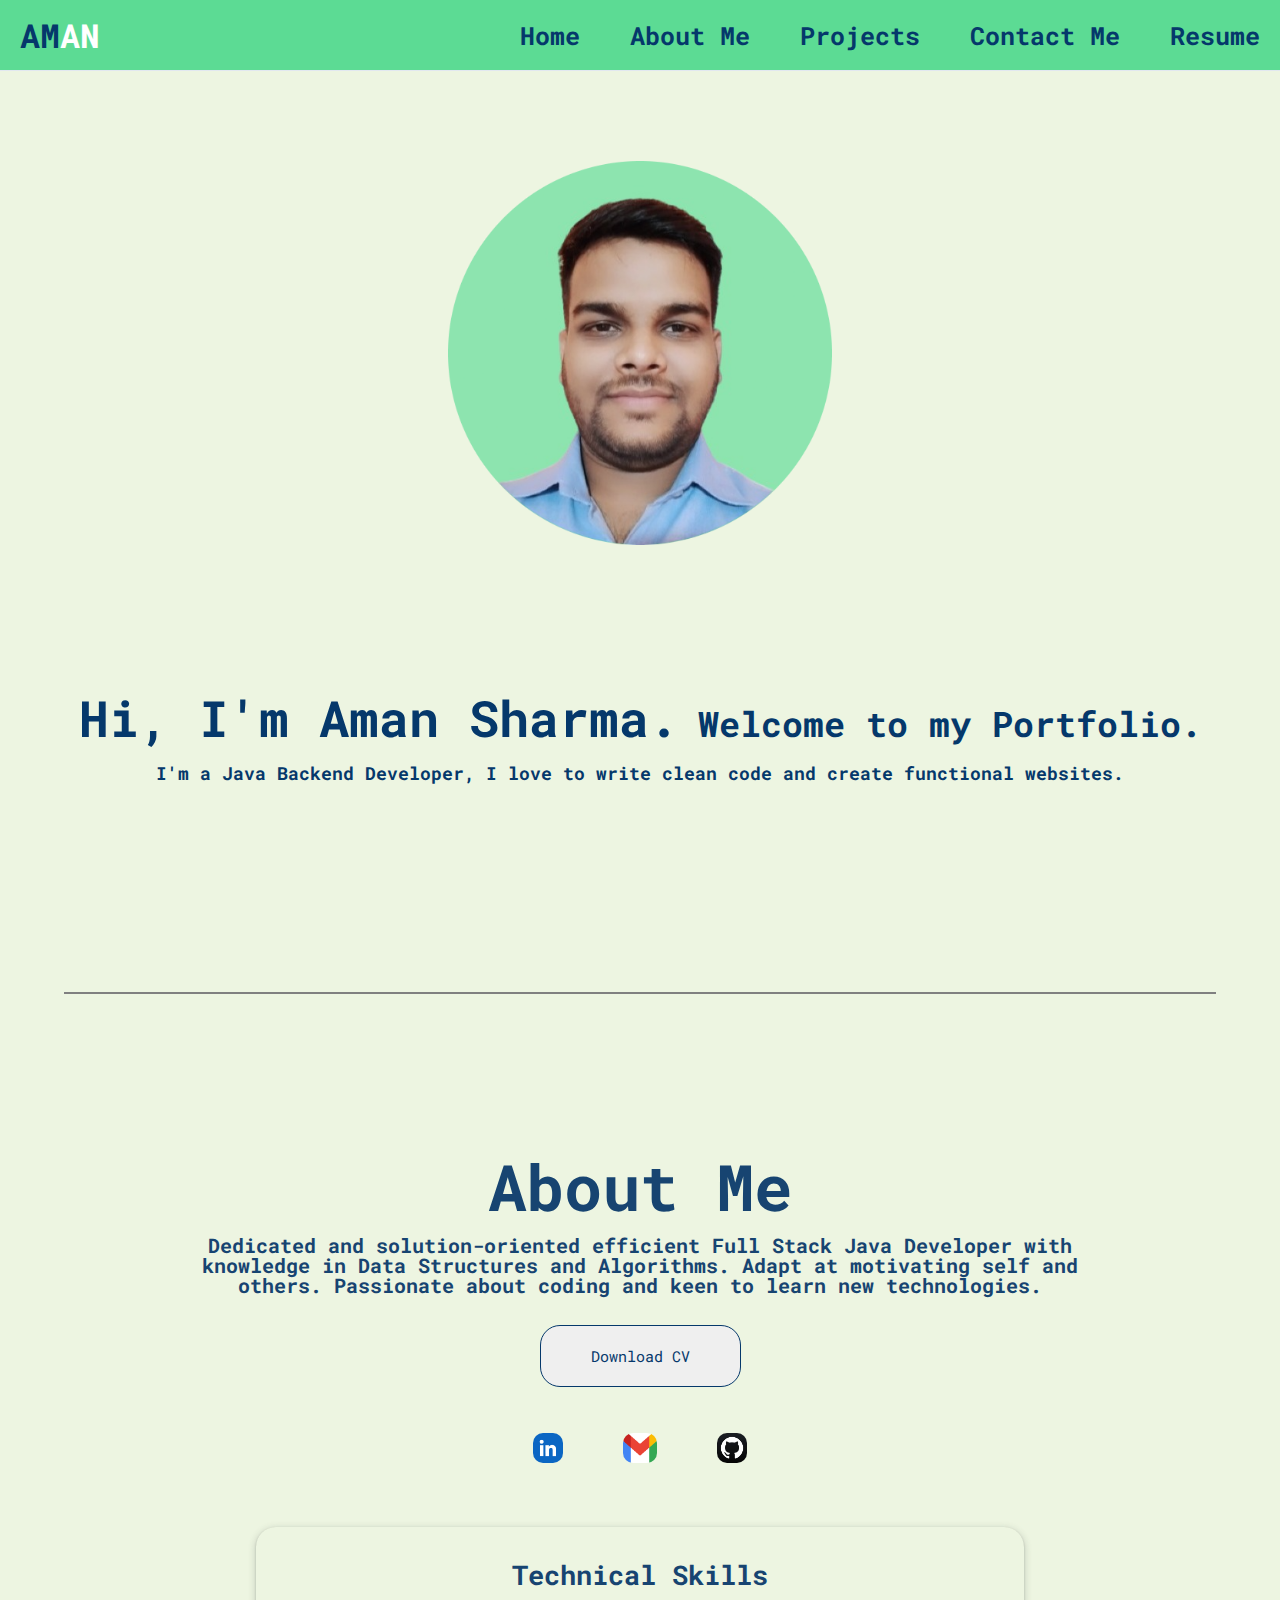
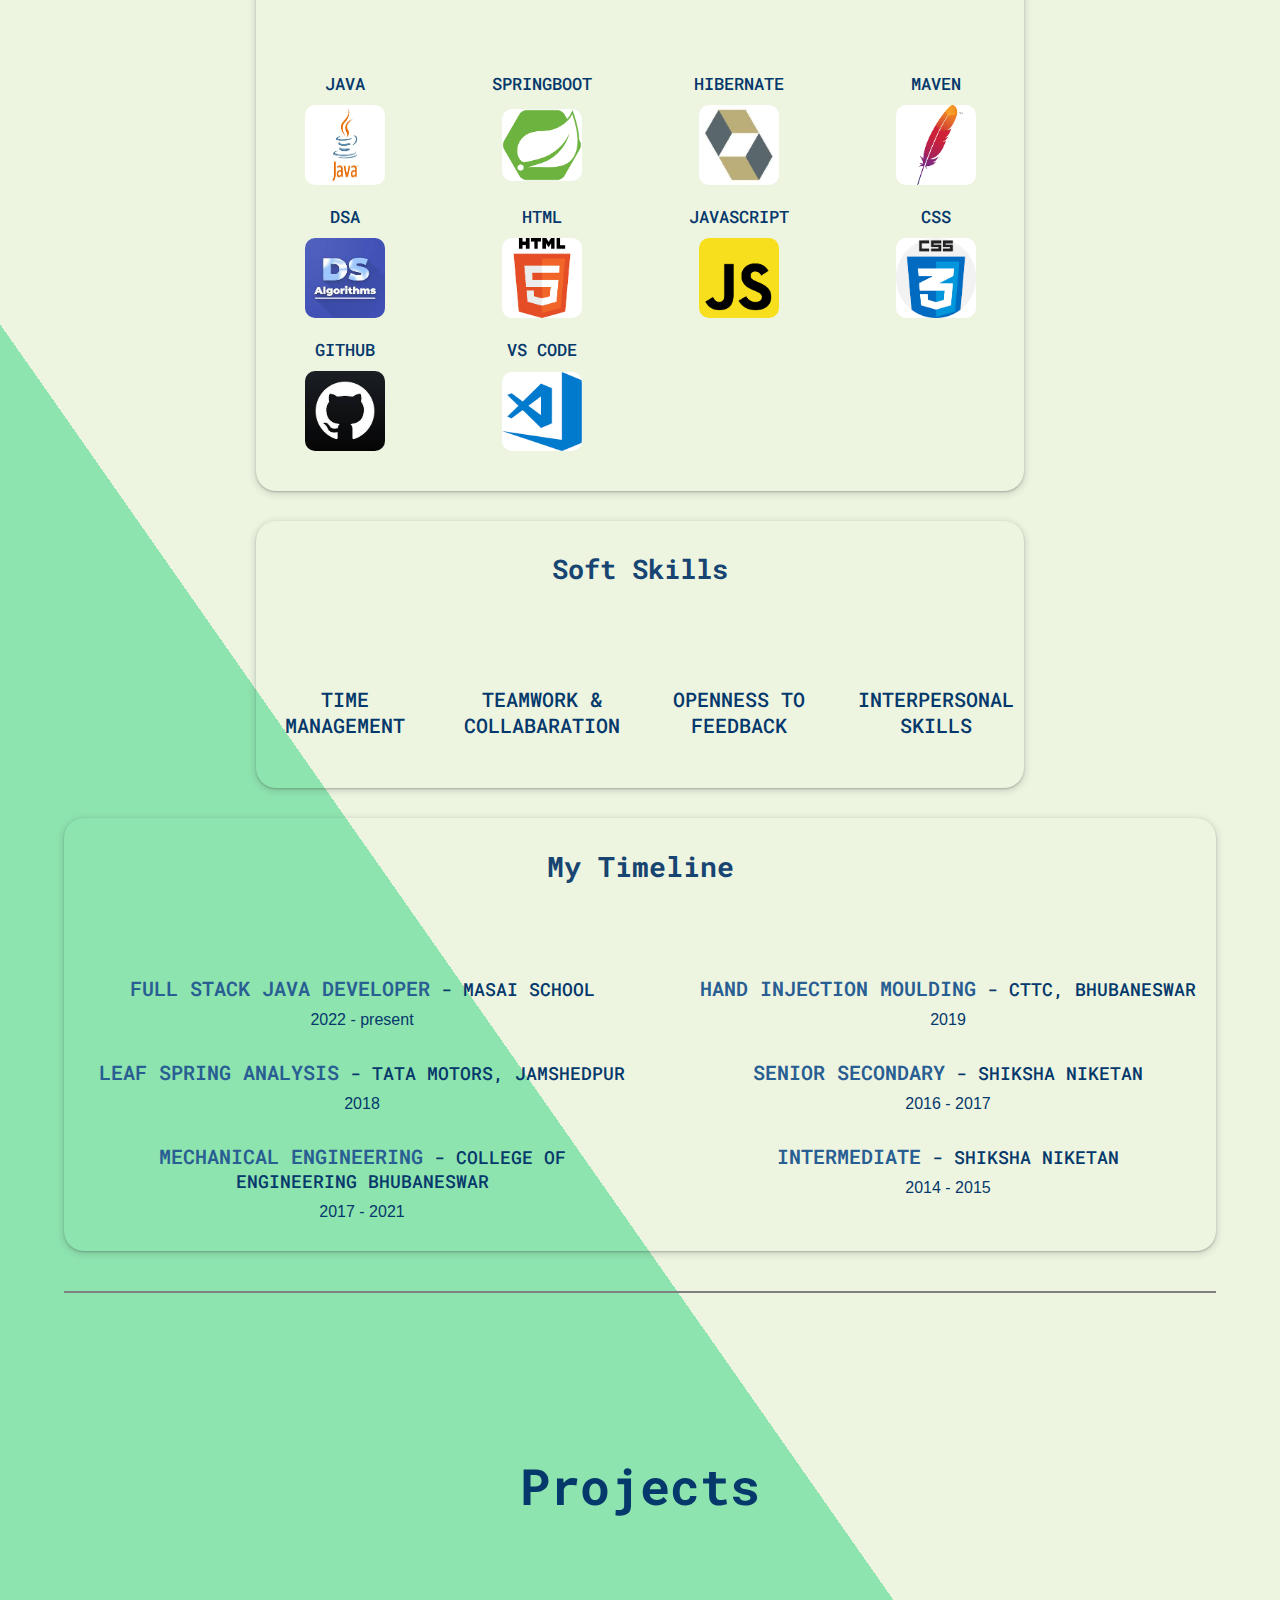
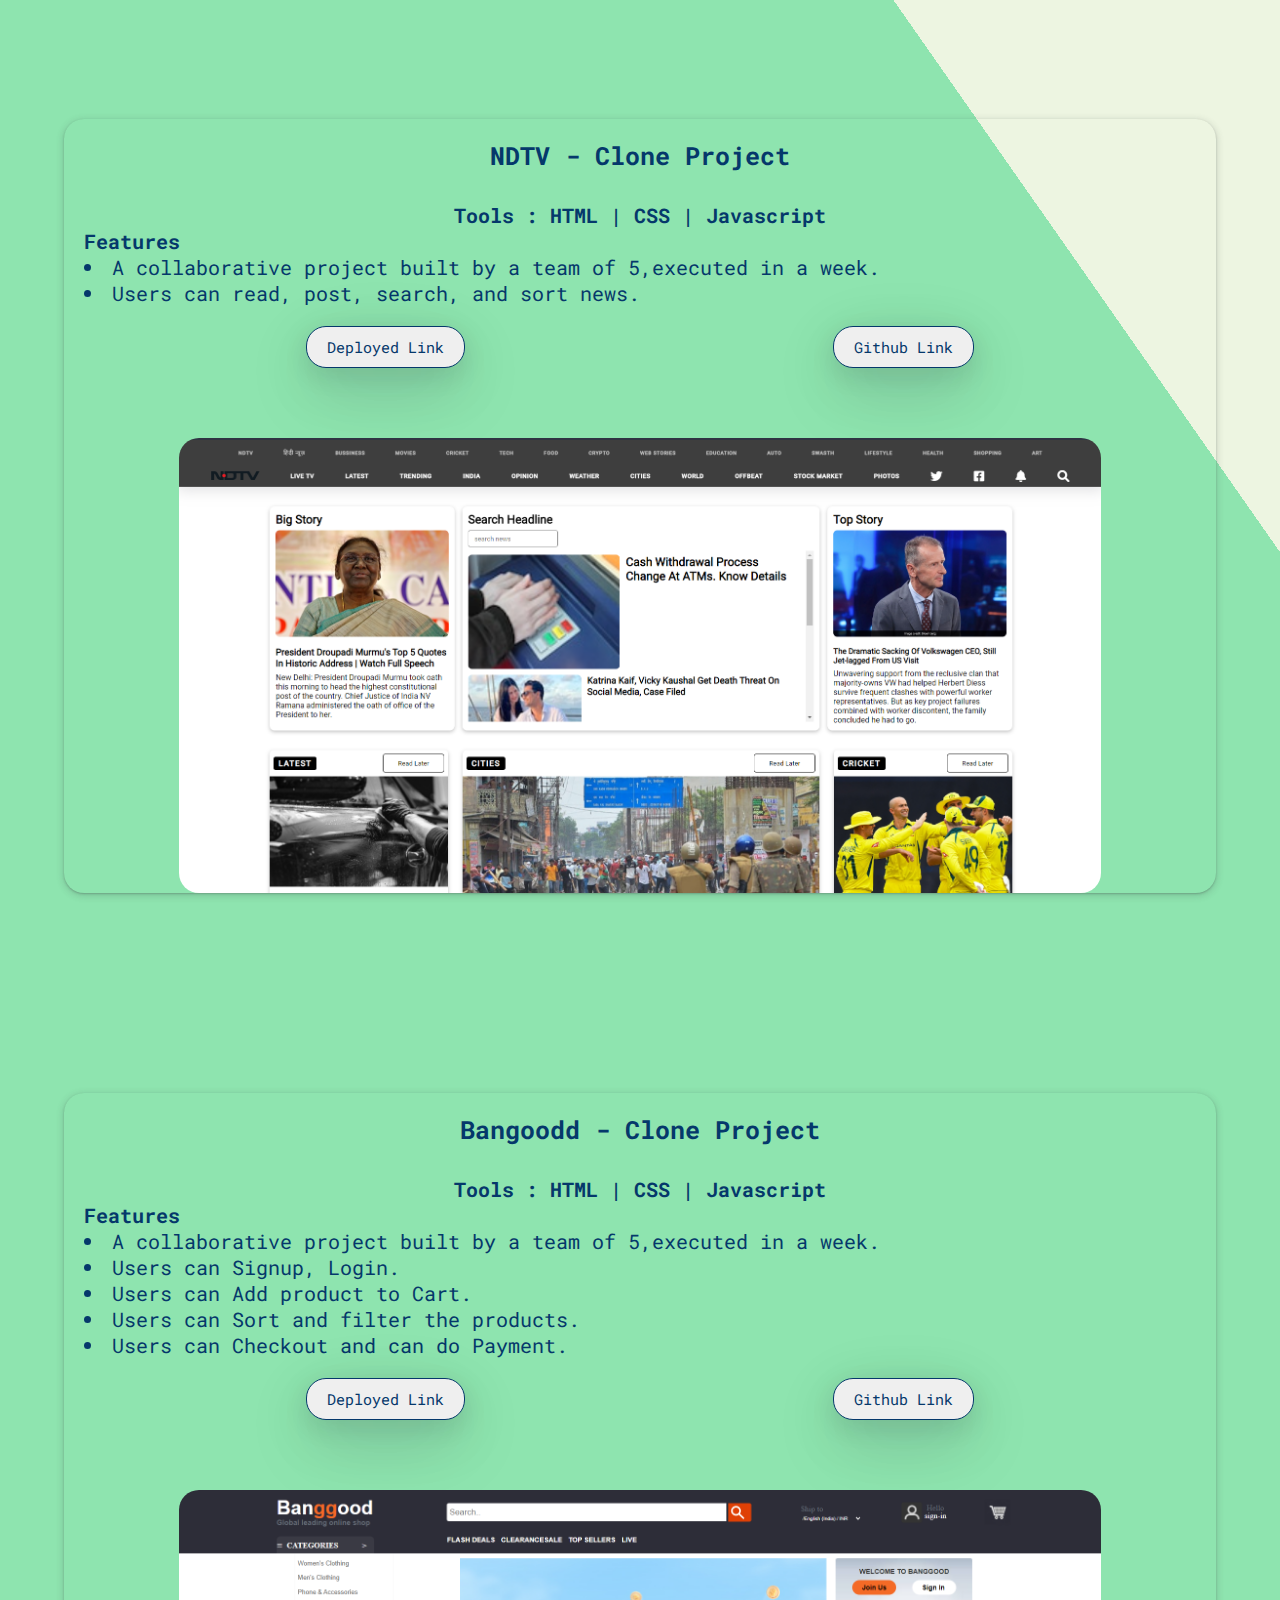
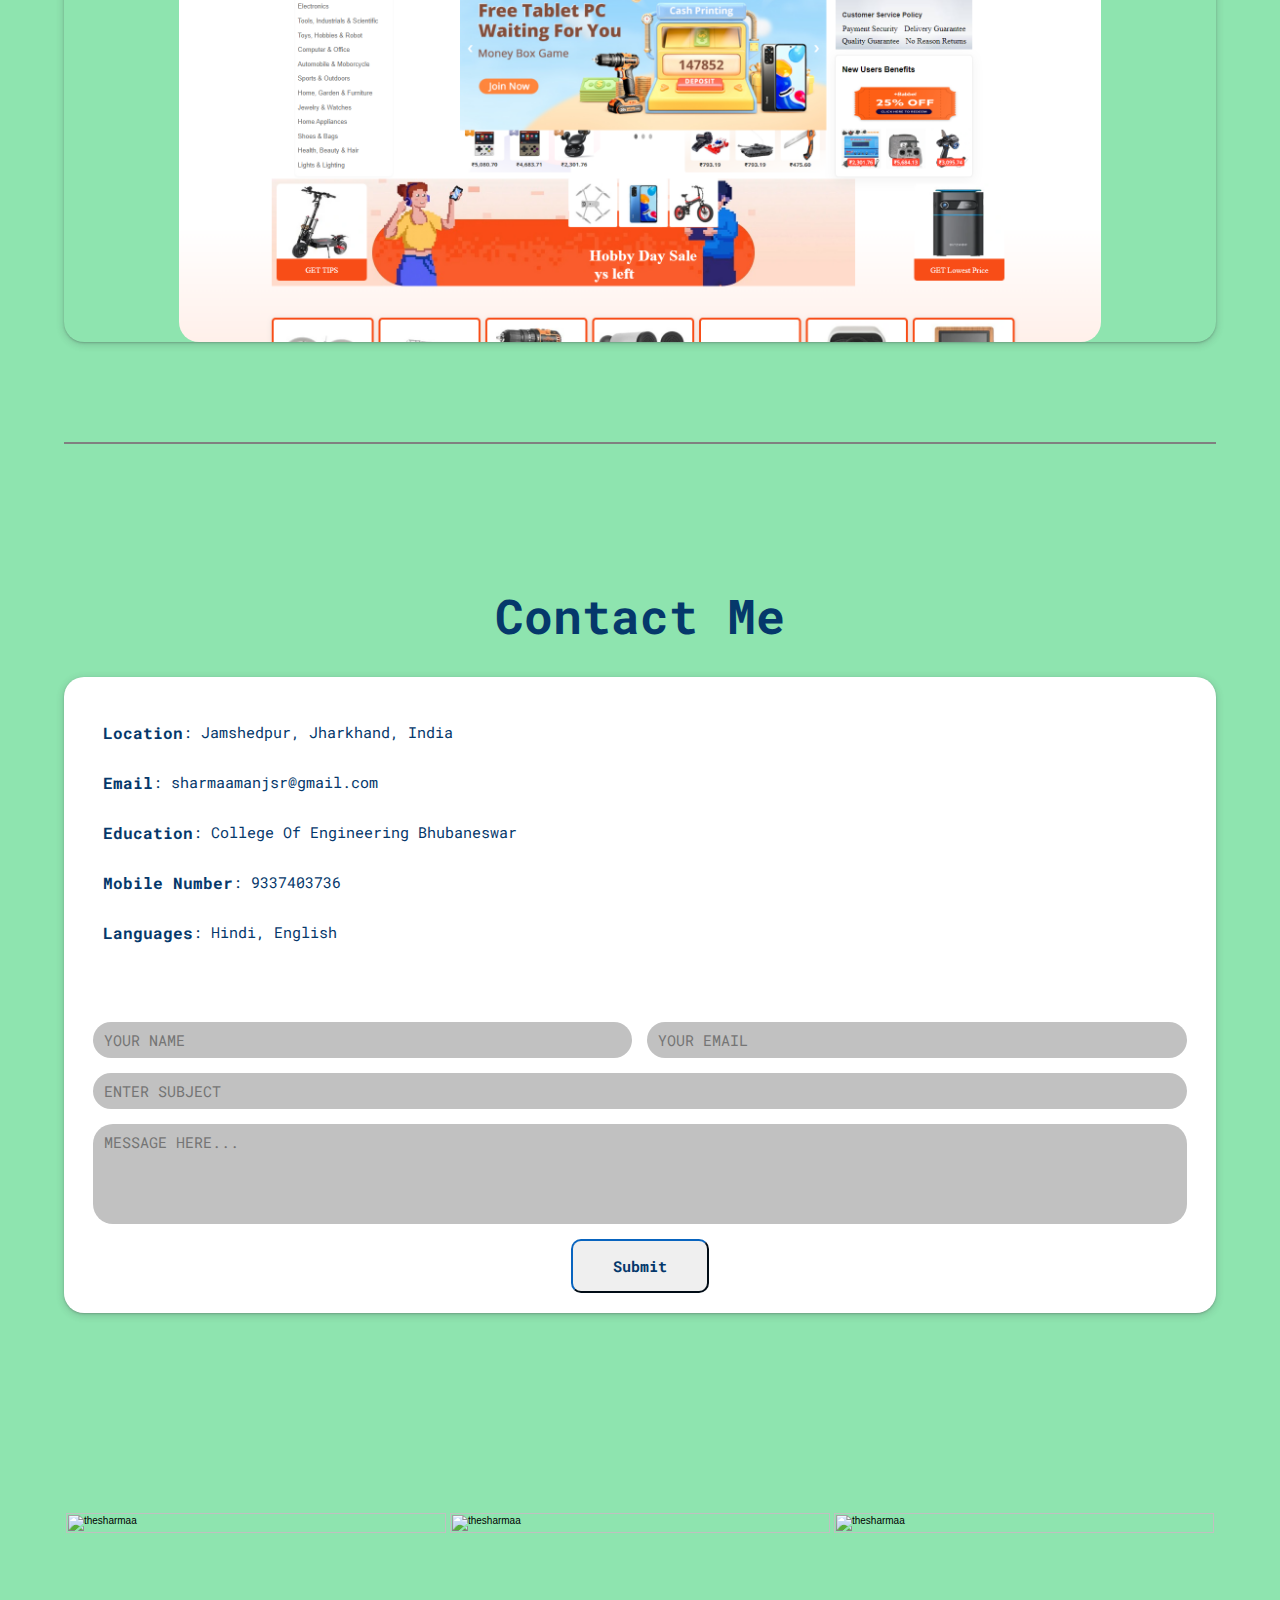
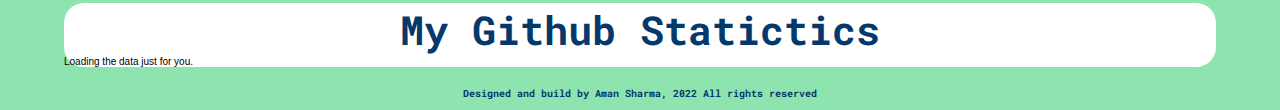
==== index.html @ 46f1a00e "." ====
<html lang="en">
  <head>
    <meta charset="UTF-8" />
    <meta http-equiv="X-UA-Compatible" content="IE=edge" />
    <meta name="viewport" content="width=device-width, initial-scale=1.0" />
    <title>Aman Sharma</title>
    <link rel="stylesheet" href="social.css">
    <link rel="stylesheet" href="about.css">
    <link rel="stylesheet" href="contact.css">
    <link rel="stylesheet" href="project.css">
    
    <style>
      @import url('https://fonts.googleapis.com/css2?family=Roboto+Mono:wght@300&display=swap');
      </style>
    <link rel="stylesheet" href="https://cdnjs.cloudflare.com/ajax/libs/font-awesome/4.7.0/css/font-awesome.min.css">
    <style>
      * {
        margin: 0;
        padding: 0;
        
      }
      html {
  scroll-behavior:smooth;
}
  body{
      background-image: -webkit-linear-gradient(
         35deg,
          #8EE4AF 55%,
          #EDF5E1 10%
        );
        
  }
  
      #main {
        display: flex;
        gap: 30%;
        height: 741px;

        justify-content: space-evenly;
        
        /* border: 1px solid #EDF5E1; */
      }
      #nav {
        display: flex;
        height: 10%;
        justify-content: end;
        align-items: center;
        background-color: #5CDB95;
     
      }
#details>button:hover{
  transform: scale(1.2);
}
      #image {
        display: grid;
       
        align-items: center;
      }
      #image > img {
        margin: auto;
width:550px;
        margin-left: 20%;
      }
      #text {
      
        margin-right: 10%;
      }
      #nav > h3:hover {
        color: white;
        cursor: pointer;
        text-decoration: underline;
      }
      #text > h1:nth-child(1) {
        font-size: 50px;
        margin-top: 300px;
        color:#05386B;
        font-family: 'Roboto Mono', monospace;
      }
      #text > h1:nth-child(2){
        color:#05386B;
        font-size: 35px;
        font-family: 'Roboto Mono', monospace;
      } 
      #text > h3 {
        margin-top: 10px;
      
        color:#05386B;
        font-family: 'Roboto Mono', monospace;
      }

      #nav > h3 {
        font-size: 22px;
        margin-right: 20px;

        font-family: 'Roboto Mono', monospace;
      }
      #nav>h3>a{
        text-decoration: none;
        color:#05386B;

      }
      #nav>h3>a:hover{
        text-decoration: none;
        color:white;
        
      }
      
      @media all and (min-width: 340px) and (max-width: 420px) {
        .footer-social a img{

    margin: auto;
    width: 40%;
  }
  .footer-social {
    display: flex;
 
    width: 90%;
    margin: auto;
    margin-bottom:20px;
    margin-bottom: var(--mb-4);
  }
        #main {
          width: 90%;
          margin: auto;
          margin-top: 1%;
          display: block;
        }
        #main > #image > #img1 {
          width: 80%;
          margin: auto;
        }
        #main > #image {
          margin-top: 15%;
        }
        #main > #text {
          margin-top: -70%;
          width: 100%;
        }
        #main>#text>h1:first-child {
            font-size: 38px;
           }
        #main>#text>h1 {
            font-size: 32px;
           }
        #text > h3 {
          font-size: 15px;
        }
      }
      @media all and (min-width: 767px) and (max-width: 1024px) {
        .footer-social a img{

    margin: auto;
    width: 33%;
  }
  .footer-social {
    display: flex;
  
    width: 50%;
    margin: auto;
    margin-bottom:20px;
    margin-bottom: var(--mb-4);
  }
        #main {
          width: 90%;
          margin: auto;
          margin-top: 3%;
          display: block;
      
        }
        #main > #image {
          margin-top: 10%;
          height: 20%;
        }
        #main > #image > #img1 {
          width: 40%;
          margin: auto;
        }
        #text{
          width:60%;
          margin: auto;
          text-align: center;
         
        }
      }
      #text > h1 > span {
        color:#05386B;
       
      }
      #top{
        margin-top: 70px;
      }
      #top>h3{
        color: grey;
        font-family: 'Roboto Mono', monospace;
        margin: auto;
        font-size: 15px;
     
      }
      @media all and (min-width: 1305px) and (max-width: 1398px){
        #text{
         margin-top: -140px;
        
        }
        
      }
      @media all and (min-width: 1025px) and (max-width: 1305px){
    
           #main{
          
            display: block;
           }
           #main>#text{
            margin: auto;
            margin-top: -14%;
           }
           #main>#text>h3 {
            font-size: 18px;
           }
           #image{
            margin-top: 7%;
           }
           #image>#img1{
            width: 30%;
            margin: auto;
           }
      }
      @media all and (min-width: 420px) and (max-width: 768px){
        .footer-social a img{

    margin: auto;
    width: 33%;
  }
  .footer-social {
    display: flex;

    width: 70%;
    margin: auto;
    margin-bottom:20px;
    margin-bottom: var(--mb-4);
  }
  #main{
          
          display: block;
         }
        
         #main>#text{
            margin: auto;
            margin-top: -14%;
           }
           #main>#text>h3 {
            font-size: 18px;
           }
           #main>#text>h1 {
            font-size: 40px;
           }
           #image{
            margin-top: 7%;
           }
 
           #image>#img1{
            width: 60%;
            margin: auto;
           }
      }
      .topnav {
  overflow: hidden;
  background-color: #8ee4af;


}
.active{
  font-size: 25px;
}



.topnav a {
  color: white;
  padding: 14px 16px;
  text-decoration: none;
  font-size: 17px;
  font-weight: bold;
  display: block;
  font-family: 'Roboto Mono', monospace;
}
.topnav a span{
  color: white;
  
}

.topnav a.icon {
  background: #04AA6D;
  display: block;



  position: absolute;
  right: 0;
  top: 0;
}

.sticky {
  position: fixed;
  top: 0;
  width: 100%;
}






.active {
  background-color: #04AA6D;
  color: white;
}
#text>h3{
font-size: 20px;
}

@import url('https://fonts.googleapis.com/css2?family=Roboto:ital,wght@0,500;1,400&display=swap');

* {
    margin: 0;
    padding: 0;
    box-sizing: border-box;
}
.navbar span{
  color: white;
}
.navbar a{
  font-family: 'Roboto Mono', monospace;
font-size: 33px;
font-weight: bold;
    color: #05386B;
}
.nav-item a{
  font-family: 'Roboto Mono', monospace;
font-size: 25px;
font-weight: bold;
    color: #05386B;
}
html {
    font-size: 62.5%;
    font-family: 'Roboto', sans-serif;
}

.nav-menu li {
    list-style: none;
}

a {
    text-decoration: none;

}
.header{
    border-bottom: 1px solid #E2E8F0;
    position: sticky;
    top:0;
    z-index: 10000;
}

.navbar {
    display: flex;
    justify-content: space-between;
    align-items: center;
    height: 70px;
    padding: 10px 20px;
    background-color: #5cdb94;
}
.hamburger {
    display: none;
}

.bar {
    display: block;
    width: 25px;
    height: 3px;
    margin: 5px auto;
    -webkit-transition: all 0.3s ease-in-out;
    transition: all 0.3s ease-in-out;
    background-color: #101010;
}
.nav-menu {
    display: flex;
    justify-content: space-between;
    align-items: center;
}

.nav-item {
    margin-left: 5rem;
}

.nav-link{
    font-size: 1.6rem;
    font-weight: 400;
    color: #05386B;
}

.nav-link:hover{
    color:#05386B;
}

.nav-logo {
  font-family: 'Roboto Mono', monospace;
    font-size: 2.1rem;
    font-weight: 500;
    color: #05386B;
}
@media only screen and (max-width: 1009px) {
    .nav-menu {
        position: fixed;
        left: -100%;
        top: 5rem;
        flex-direction: column;
        background-color: #fff;
        width: 100%;
        font-weight: bold;
        border-radius: 10px;
        font-family: 'Roboto Mono', monospace;
        text-align: center;
        transition: 0.3s;
        box-shadow:
            0 10px 27px rgba(0, 0, 0, 0.05);
    }

    .nav-menu.active {
        left: 0;
        background-color: #edf5e1;
        height: 400px;
    }

    .nav-item {
        margin: 2.5rem 0;
    }

    .hamburger {
        display: block;
        cursor: pointer;
    }
    
    .hamburger.active .bar:nth-child(2) {
        opacity: 0;
    }

    .hamburger.active .bar:nth-child(1) {
        transform: translateY(8px) rotate(45deg);
    }

    .hamburger.active .bar:nth-child(3) {
        transform: translateY(-8px) rotate(-45deg);
    }


}



#text>h1 {
  position: relative;
  top: 20px;
  display: inline-block;
  -webkit-animation: bounce 1s ease infinite alternate;
  font-size: 80px;
  color: #fff;
  /* text-shadow: 0 1px 0 #ccc, 0 2px 0 #ccc, 0 3px 0 #ccc, 0 4px 0 #ccc,
    0 5px 0 #ccc, 0 6px 0 transparent, 0 7px 0 transparent, 0 8px 0 transparent,
    0 9px 0 transparent, 0 10px 10px rgba(0, 0, 0, 0.4); */
}



/* ANIMATION */
@-webkit-keyframes bounce {
  100% {
    top: -20px;
    /* text-shadow: 0 1px 0 #ccc, 0 2px 0 #ccc, 0 3px 0 #ccc, 0 4px 0 #ccc,
      0 5px 0 #ccc, 0 6px 0 #ccc, 0 7px 0 #ccc, 0 8px 0 #ccc, 0 9px 0 #ccc,
      0 50px 25px rgba(0, 0, 0, 0.2); */
  }
}
    </style>
  </head>
  <body>
  
    
    
    <header class="header">
      <nav class="navbar">
          <a href="index.html" class="nav-logo">AM<span>AN</span></a>
          <ul class="nav-menu">
              <li class="nav-item">
                  <a href="#top" class="nav-link">Home</a>
              </li>
              <li class="nav-item">
                  <a href="#mains" class="nav-link">About Me</a>
              </li>
              <li class="nav-item">
                  <a href="#projects" class="nav-link">Projects</a>
              </li>
              <li class="nav-item">
                  <a href="#contact-me" class="nav-link">Contact Me</a>
              </li>
              <li class="nav-item">
                <a href="img/Aman_Sharma_Resume.pdf" download="Aman Sharma Resume">Resume</a>
            </li>
          </ul>
          <div class="hamburger">
              <span class="bar"></span>
              <span class="bar"></span>
              <span class="bar"></span>
          </div>
      </nav>
</header>
    <div id="top">
      <div id="main">
        <div id="image">
          <img id="img1" src="img/heros.png" alt="" />
        </div>
        <div id="text">
          <h1>Hi, I'm <span>Aman Sharma</span>.</h1> 
          <h1>Welcome to my Portfolio.</h1>
          <h3>
            I'm a Java Backend Developer, I love to write clean code and create
            functional websites.
          </h3>
        </div>
      </div>
      
    </div>
    <hr style="height:2px;border-width:0;color:gray;background-color:gray;  width:90%; margin: auto;margin-top:90px">
    <div id="mains">
      <div id="main">
        <h1>About Me</h1>
      </div>
      <div id="details">
        <h3>
          Dedicated and solution-oriented efficient Full Stack Java Developer
          with knowledge in Data Structures and Algorithms. Adapt at motivating
          self and others. Passionate about coding and keen to learn new
          technologies.
        </h3>
        
        <button id="btn"><a href="img/Aman_Sharma_Resume.pdf" download="Aman Sharma Resume">Download CV</a></button>
        <footer class="footer section" id="contact">

   
          <div class="footer-social">
            <a href="https://www.linkedin.com/in/aman-sharma-697454234/" target="_blank" class="footer-icon"><i class="bx bxl-linkedin">
                <br>
                <img src="img/linkedin.png" alt=""></i></a>
           
            <a href="mailto:sharmaamanjsr@gmail.com" target="_blank" class="footer-icon"><i class="bx bx-mail-send">
                <br>
               <img src="img/gmail.png" alt=""></i></a>
                <a href="https://github.com/thesharmaa" target="_blank" class="footer-icon"><i class="bx bx-mail-send">
                  <br>
                 <img src="img/github.jfif" alt=""></i></a>
          </div>
          <p></p>
        </footer>
      </div>
    </div>
    
    <div id="skills">
      <div class="about-stats">
        <h4 class="stat-title">Technical Skills</h4>
        <div class="progress-bars">
          <div class="progress-bar">
            <p class="prog-title">JAVA</p>
            <img src="img/download (4).png" alt="" />
          </div>
          <div class="progress-bar">
            <p class="prog-title">SpringBoot</p>
            <img src="img/spring.png" alt="" />
          </div>
          <div class="progress-bar">
            <p class="prog-title">Hibernate</p>
            <img src="img/hibernat.jfif" alt="" />
          </div>
          <div class="progress-bar">
            <p class="prog-title">Maven</p>
            <img src="img/maven.png" alt="" />
          </div>
          <div class="progress-bar">
            <p class="prog-title">DSA</p>
            <img src="img/downloads.png" alt="" />
          </div>
          <div class="progress-bar">
            <p class="prog-title">HTML</p>
            <img src="img/download (2).png" alt="" />
          </div>
          
          <div class="progress-bar">
            <p class="prog-title">Javascript</p>
            <img src="img/download.png" alt="" />
          </div>

          <div class="progress-bar">
            <p class="prog-title">CSS</p>
            <img src="img/download (1).png" alt="" />
          </div>
          <div class="progress-bar">
            <p class="prog-title">Github</p>
            <img src="img/github.jfif" alt="" />
          </div>
          <div class="progress-bar">
            <p class="prog-title">VS Code</p>
            <img src="img/vs.png" alt="" />
          </div>
        </div>
      </div>
    </div>
    <div id="skills">
      <div class="about-stats">
        <h4 class="stat-title">Soft Skills</h4>
        <div class="progress-bars">
          <div class="progress-bar">
            <h3 class="prog-title" style=" font-size: 20px;">Time Management</h3>
          
          </div>
          <div class="progress-bar">
            <h3 class="prog-title"style=" font-size: 20px;">Teamwork & Collabaration</h3>
        
          </div>
          <div class="progress-bar">
            <h3 class="prog-title"style=" font-size: 20px;">Openness to feedback</h3>
          
          </div>

          <div class="progress-bar">
            <h3 class="prog-title"style=" font-size: 20px;">Interpersonal skills</h3>
       
          </div>
          
        </div>
      </div>
    </div>
   
   
    <div id="time">
      <h4 class="stat-title">My Timeline</h4>
      <div class="timeline">
        <div class="timeline-item">
          
          <h5>Full Stack Java Developer<span> - Masai School</span></h5>
          <p class="tl-duration">2022 - present</p>
        </div>
        <div class="timeline-item">
  
          <h5>Hand Injection Moulding<span> - CTTC, Bhubaneswar</span></h5>
          <p class="tl-duration">2019</p>
        </div>
        <div class="timeline-item">
   
          <h5>Leaf Spring Analysis<span> - Tata Motors, Jamshedpur</span></h5>
          <p class="tl-duration">2018</p>
        </div>
        <div class="timeline-item">

          <h5>Senior Secondary<span> - Shiksha Niketan</span></h5>
          <p class="tl-duration">2016 - 2017</p>
        </div>
        <div class="timeline-item">
 
          <h5>
            Mechanical Engineering<span>
              - College Of Engineering Bhubaneswar</span
            >
          </h5>
          <p class="tl-duration">2017 - 2021</p>
        </div>

        <div class="timeline-item">
       
          <h5>Intermediate<span> - Shiksha Niketan</span></h5>
          <p class="tl-duration">2014 - 2015</p>
        </div>
      </div>
    </div>
    
    <hr style="height:2px;border-width:0;color:gray;background-color:gray;  width:90%; margin: auto;margin-top:40px">
    <!-- fffff -->
    <div id="projects">
      <h1>Projects</h1>
      <div id="p1">
        <div id="text">
          <h2>NDTV - Clone Project</h2>
          <h3>Tools : HTML | CSS | Javascript</h3>
          <h4>Features</h4>
          <li>
            A collaborative project built by a team of 5,executed in a week.
          </li>
          <li>Users can read, post, search, and sort news.</li>
          <div id="buttons">
        <button><a href="https://ndtv-hot-wood-7345.netlify.app/" target="_blank">Deployed Link</a></button>
            <button><a href="https://github.com/kieransahoo/hot-wood-7345" target="_blank">Github Link</a></button>
          </div>
        </div>
        <div id="image">
          <img src="img/ndtv.png" alt="" />
        </div>
      </div>
      <div id="p2">
        <div id="text">
          <h2>Bangoodd - Clone Project</h2>
          <h3>Tools : HTML | CSS | Javascript</h3>
          <h4>Features</h4>
          <li>
            A collaborative project built by a team of 5,executed in a week.
          </li>
          <li>Users can Signup, Login.</li>
          <li>Users can Add product to Cart.</li>
          <li>Users can Sort and filter the products.</li>
          <li>Users can Checkout and can do Payment.</li>
          <div id="buttons">
           <button><a href="https://admirable-shortbread-cc3902.netlify.app/" target="_blank">Deployed Link</a> </button></a> 
            <button><a href="https://github.com/brahmandeepak/7supremacy-masai" target="_blank">Github Link</a></button>
          </div>
        </div>
        <div id="image">
          <img src="img/bangoodd.png" alt="" />
        </div>
      </div>

    </div>
    <hr style="height:2px;border-width:0;color:gray;background-color:gray;  width:90%; margin: auto;margin-top:40px">
<!-- contact-form -->
<div id="contact-me">
<div class="contact-container">
  <div class="main-title">
    <h2>Contact <span>Me</span><span class="bg-text"></span></h2>
  </div>
  <div class="contact-content-con">
  

    <div class="left-contact">
      
      <div class="contact-info">
        <div class="contact-item">
          <div class="icon">

            <span>Location</span>
          </div>
          <p>: Jamshedpur, Jharkhand, India</p>
        </div>
        <div class="contact-item">
          <div class="icon">
       
            <span>Email</span>
          </div>
          <p>
            <span>: sharmaamanjsr@gmail.com</span>
          </p>
        </div>
        <div class="contact-item">
          <div class="icon">
         
            <span>Education</span>
          </div>
          <p>
            <span>: College Of Engineering Bhubaneswar</span>
          </p>
        </div>
        <div class="contact-item">
          <div class="icon">
         
            <span>Mobile Number</span>
          </div>
          <p>
            <span>: 9337403736</span>
          </p>
        </div>
        <div class="contact-item">
          <div class="icon">
        
            <span>Languages</span>
          </div>
          <p>
            <span>: Hindi, English</span>
          </p>
        </div>
      </div>

    </div>
    <div class="right-contact">
      <form action="" class="contact-form" action="mailto:sharmaamanjsr@gmail.com"  method="POST"
      enctype="text/plain">
   

       
        <div class="input-control i-c-2">
            
          <input type="text" required placeholder="YOUR NAME" style="font-size: 15px"/>
       
          <input type="email" required placeholder="YOUR EMAIL" style="font-size: 15px"/>
        </div>
        <div class="input-control">
          
          <input type="text" required placeholder="ENTER SUBJECT" style="font-size: 15px"/>
        </div>
        <div class="input-control">
          
          <textarea
            name=""
            id=""
            cols="15"
            rows="8"
            placeholder="MESSAGE HERE..."
            style="font-size: 15px"
          ></textarea>
        </div>
        <div class="submit-btn">
          <a  class="main-btn">
            <button type="submit" value="Send">Submit</button>
          </a>
        </div>
      </form>
    </div>
  </div>

</div>
</div>
<div id="stats">
  <p><img src="https://github-readme-stats.vercel.app/api/top-langs?username=thesharmaa&show_icons=true&locale=en&layout=compact" alt="thesharmaa" /></p>

  <p><img src="https://github-readme-stats.vercel.app/api?username=thesharmaa&show_icons=true&locale=en" alt="thesharmaa" /></p>
  
  <p><img src="https://github-readme-streak-stats.herokuapp.com/?user=thesharmaa&" alt="thesharmaa" /></p>
</div>


<!-- Include the library. -->
<div id="github">
  <h1 style="  color:#05386B;
  font-family: 'Roboto Mono', monospace;text-align:center; font-size:40px">My Github Statictics</h1>
<script
src="https://unpkg.com/github-calendar@latest/dist/github-calendar.min.js"
></script>

<!-- Optionally, include the theme (if you don't want to struggle to write the CSS) -->
<link
 rel="stylesheet"
 href="https://unpkg.com/github-calendar@latest/dist/github-calendar-responsive.css"
/>

<!-- Prepare a container for your calendar. -->
<div class="calendar">
  <!-- Loading stuff -->
  Loading the data just for you.
</div>

<script>
  GitHubCalendar(".calendar", "thesharmaa");
  // or enable responsive functionality
  GitHubCalendar(".calendar", "thesharmaa", { responsive: true });
</script>
</div>

  </body>
  <h3 style="color:#05386B; font-size: 10px;margin-bottom: 10px;">Designed and build by Aman Sharma, 2022 All rights reserved</h2>
</html>
<script src="index.js"></script>
<script>
const hamburger = document.querySelector(".hamburger");
const navMenu = document.querySelector(".nav-menu");

hamburger.addEventListener("click", mobileMenu);

function mobileMenu() {
    hamburger.classList.toggle("active");
    navMenu.classList.toggle("active");
}
const navLink = document.querySelectorAll(".nav-link");

navLink.forEach(n => n.addEventListener("click", closeMenu));

function closeMenu() {
    hamburger.classList.remove("active");
    navMenu.classList.remove("active");
}




</script>
---- social.css ----
.footer {
    background-color: var(--second-color);
    color: #fff;
    text-align: center;
  
    font-weight: var(--font-semi);
    padding: 3.5rem 0;
  }

  .footer-social {
    display: flex;

    width: 30%;
    margin: auto;
    margin-bottom: var(--mb-4);
  }
 
  .footer-social a img{

    margin: auto;
    width: 35%;
    height: 75%;
    border-radius: 10px;
  }
#github{
  background-color: white;
  width: 90%;
  margin: auto;
  border-radius: 20px;
}
#stats>p{

 width: 33%;

margin: auto;
}
#stats>p>img{
  width: 100%;

  margin-bottom: 20px;

}
#stats{
  
 display: flex;

 width: 90%;
 margin: auto;
 margin-bottom: 50px;
}
@media all and (min-width: 340px) and (max-width: 500px){
  #stats>p{

    width: 80%;

   margin: auto;
   }
   #stats>p>img{
     width: 100%;
   }
   #stats{
    display: block;
    width: 100%;
    margin: auto;
    margin-bottom: 50px;
   }
}
@media all and (min-width: 501px) and (max-width: 740px){
  #stats>p{

    width: 60%;
 
   margin: auto;
   }
   #stats>p>img{
     width: 100%;
   }
   #stats{
    display: block;
    width: 100%;
    margin: auto;
    margin-bottom: 50px;
   }
}
@media all and (min-width: 741px) and (max-width: 1191px){
  #stats>p{

    width: 40%;

   margin: auto;
   margin-bottom: 15px;
   }
   #stats>p>img{
     width: 100%;


   }
   #stats{
    display: block;
    width: 100%;
    margin: auto;
    margin-bottom: 50px;
   }
}
---- about.css ----
#skills:hover{
  transform: scale(1.05);
}

#time:hover{
  transform: scale(1.05);
}


.about-stats {
    padding-bottom: 4rem;
    
  }
  .about-stats .stat-title{
    /* border: 1px solid red; */
    padding: 30px;
  }
  #time .stat-title{
   
    padding: 30px;
  }
  .about-stats .progress-bars {
    display: grid;
    grid-template-columns: repeat(4, 1fr);
    grid-gap: 2rem;
    margin-top: 50px;
  }
  .about-stats .progress-bars .progress-bar {
    display: flex;
    flex-direction: column;
  }
  .about-stats .progress-bars .progress-bar .prog-title {
    text-transform: uppercase;
    font-weight: 500;
    margin-bottom: 10px;
    color: #05386b;

    font-family: 'Roboto Mono', monospace;
  }
  .about-stats .progress-bars .progress-bar .progress-con {
    display: flex;
    align-items: center;
    color: #05386b;
    font-family: 'Roboto Mono', monospace;
    font-size: 14px;
  }
  .about-stats .progress-bars .progress-bar img:hover{
    
      transform: scale(1.2);;
  }
  .about-stats .progress-bars .progress-bar .progress-con .prog-text {
    color: var(--color-grey-2);
  }

  .about-stats .progress-bars .progress-bar .progress-con .progress span {
    position: absolute;
    top: 0;
    left: 0;
    height: 100%;
    background-color: #05386b;
    transition: all 0.4s ease-in-out;
    width: 60%;
  }
  

  .timeline {
    display: grid;
    grid-template-columns: repeat(2, 1fr);
    grid-gap: 2rem;
    margin-top: 50px;
    

    padding-bottom: 3rem;
  }
  .timeline .timeline-item {
    position: relative;
    padding-left: 3rem;
 
  }

  .timeline .timeline-item h5 {
    padding: 1rem 0;
    text-transform: uppercase;
    font-size: 20px;
    font-weight: 600;
    color: #295e93;
    font-family: 'Roboto Mono', monospace;
  }
 

  .timeline .timeline-item h5 span {
    color: var(--color-grey-2);
    font-weight: 500;
    font-size: 18px;
    color: #05386b;
    font-family: 'Roboto Mono', monospace;
  }
  .timeline .timeline-item p {
    color: #05386b;
    font-size: 16px;

  }
  #main {
    margin: auto;
  
    text-align: center;
  }
  #details > h3 {
    text-align: center;

    line-height: 20px;
  }
  #btn:hover{
   
    font-weight: bolder;
 
  }
 #btn {
   
   cursor: pointer;
  display: block;
  font-size: 15px;
  margin: auto;
  font-family: 'Roboto Mono', monospace;
    padding: 20px 50px;
    border-radius: 20px;
    margin-top: 30px;
    border: 1px solid #05386b;
  
  }
  #btn>a{
    text-decoration: none;
    color: #05386b;
  }
  #skills {
    margin: auto;
    box-shadow: rgba(60, 64, 67, 0.3) 0px 1px 2px 0px, rgba(60, 64, 67, 0.15) 0px 2px 6px 2px;
    width: 60%;
    border-radius: 20px;
    margin-top: 30px;
   
  }
 
 
  #time > h4 {
    font-size: 28px;
    font-weight: bolder;
    color: #174471;
    font-family: 'Roboto Mono', monospace;
  }
  #time {
    box-shadow: rgba(60, 64, 67, 0.3) 0px 1px 2px 0px, rgba(60, 64, 67, 0.15) 0px 2px 6px 2px;
    margin: auto;
    text-align: center;
    width: 90%;
    margin-top: 30px;
    border-radius: 20px;
  }
  
  #details {

    width: 70%;
    margin: auto;
  }
  @media all and (min-width: 340px) and (max-width: 506px){
   
    #time .timeline-item h5{
      font-size: 15px;

    }
    #time .timeline-item h5 span{
      font-size: 15px;
    }
  }
  @media all and (min-width: 340px) and (max-width: 950px) {
    
    .progress-bar img {

      box-shadow: rgba(60, 64, 67, 0.3) 0px 1px 2px 0px, rgba(60, 64, 67, 0.15) 0px 2px 6px 2px;
  }
  .about-stats .progress-bars {
    display: grid;
    grid-template-columns: repeat(2, 1fr);
    grid-gap: 2rem;
    margin-top: 50px;
  }
    #skills {
      width: 90%;
    }
    .timeline {
      grid-template-columns: none;
    }
    .timeline .timeline-item p {
      font-size: 20px;
      font-weight: bold;
      color: #295e93;
      margin-right: 52px;
    }
    .timeline .timeline-item h5 {
      font-size: 20px;
      margin-right: 52px;
    }
    #main > h1 {
      font-size: 45px;
    }

    #details > h3:first-child {
      font-size: 15px;
    }
    #details {
      width: 90%;
    }
  }
  #details {
    margin-top: -670px;
  }
  
  .about-stats h4 {
    text-align: center;
    font-family: 'Roboto Mono', monospace;
    color: #174471;
    font-size: 27px;
   
  }
  #mains {
    margin-top: 150px;
    
  }
  #main {
    font-family: 'Roboto Mono', monospace;
    color: #174471;
    font-size: 32px;
    
  }
  #details > h3 {
    font-family: 'Roboto Mono', monospace;
    color: #174471;
    font-size: 20px;
  }

  .progress-bar img {
    width: 80px;
    margin: auto;
    border-radius: 10px;
  }
    .progress-bar:first-child img{
    width: 80px;
    height: 80px;
    margin: auto;
  }
  .progress-bar p {
    text-align: center;
    color: #174471;
    font-size: 17px;
    font-weight: bold;
  }
---- contact.css ----
#nav > h3>a:hover {
    color: white;
    cursor: pointer;
    text-decoration: underline;
  }
  #contact-me{
    margin-top: 140px;
    margin-bottom: 200px;


  }
  .contact-content-con .contact-item .icon span {
    text-align: center;
    font-size: 16px;
   
  }

.contact-info{

  height: 50%;
 
  padding: 10px;
}
.contact-info .contact-item{
  height: 20%;
}
  .contact-content-con {
    display: flex;
    padding-top: 3.5rem;
    box-shadow: rgba(60, 64, 67, 0.3) 0px 1px 2px 0px, rgba(60, 64, 67, 0.15) 0px 2px 6px 2px;
    border-radius: 20px;
    width: 80%;
    margin:auto;
    margin-top: 30px;
   background-color: white;
  
  }
 
  .main-title h2 {
   
    margin: auto;
    text-align: center;
    font-size: 48px;
    color: #05386b;
  font-family: 'Roboto Mono', monospace;
    margin-top: 30px;
  }
  .contact-content-con .left-contact h4:first-child {
  
  }
  .contact-content-con .left-contact {
    flex: 2;
  
    margin-left: 20px;
  }
  .contact-content-con .left-contact h4 {
    margin: auto;
    text-align: center;
    margin-top: 1rem;
    font-size: 20px;

    text-transform: uppercase;

    color: #05386b;
  font-family: 'Roboto Mono', monospace;
  }
  
  .contact-content-con .left-contact p {
    margin: 1rem 0;
    line-height: 2rem;
    text-align: center;
    color: #05386b;

    font-size: 15px;
  font-family: 'Roboto Mono', monospace;
  }
  .contact-content-con .left-contact .contact-info{
    margin-top: 50px;
  }
  .contact-content-con .left-contact .contact-info .contact-item {
    display: flex;
    align-items: center;


    justify-content: flex-start;
  }
  .contact-content-con .left-contact .contact-info .contact-item p {
    margin: 0.3rem 0 !important;
    padding: 0 !important;

    color: #05386b;
    text-align: center;

  font-family: 'Roboto Mono', monospace;
  }

  .contact-content-con .right-contact {
  
    flex: 3;
    margin-left: 3rem;
    margin-right: 20px;
  }
  .contact-content-con .right-contact .input-control {
    margin: 1.5rem 0;
  }
  .contact-content-con .right-contact .input-control input,
  .contact-content-con .right-contact .input-control textarea {
    border-radius: 20px;
    font-weight: inherit;
    font-size: inherit;
  
  font-family: 'Roboto Mono', monospace;
    padding: 0.8rem 1.1rem;
    outline: none;
    border: none;
    background-color: rgb(193, 193, 193);
    width: 100%;
    color: var(--color-white);
    resize: none;
  }  * {
    margin: 0;
    padding: 0;
  }
  body{
     background-image: -webkit-linear-gradient(
     35deg,
      #8EE4AF 45%,
      #EDF5E1 10%
    );
  }
  .contact-content-con .right-contact .i-c-2 {
    display: flex;
  }
  .contact-content-con .right-contact .i-c-2 :last-child {
    margin-left: 1.5rem;
  }
  .contact-content-con .right-contact .submit-btn {
    display: flex;
    justify-content: flex-start;
    margin-bottom: 30px;
  }@media all and (min-width: 340px) and (max-width: 355px){
    .contact-content-con .contact-item .icon span {
      text-align: center;
      font-size: 14px;
     
    }
    .contact-content-con .left-contact p{
      font-size: 10.5px;
      
    }
 
  }
  @media all and (min-width: 355px) and (max-width: 550px){
    .contact-content-con .contact-item .icon span {
      text-align: center;
      font-size: 14px;
     
    }
    .contact-content-con .left-contact p{
      font-size: 11px;
      
    }
 
  }
  @media all and (min-width: 501px) and (max-width:767px){
    #nav > h3>a {
      font-size: 15px;

    }
    #nav > h3>a {
      display: grid;
      font-size: 18px;
      justify-content: space-between;
      margin: auto;
    }
  }
  @media all and (min-width: 340px) and (max-width: 1300px) {
    .contact-content-con .left-contact .contact-info .contact-item p{
      display: block;
    }
    .contact-content-con {
      display: block;
      padding-top: 3.5rem;
width: 90%;
    }
    .main-btn button {
  
      margin-bottom: 20px;
    }
    .contact-info{

      height: 30%;
    
      padding: 10px;
    }
    .contact-info .contact-item{
      height: 20%;
    }
    .contact-content-con .left-contact .contact-info{
        margin-top: -15px;
        margin-bottom: 55px;
        
    }
    .contact-content-con .left-contact {
    width: 95%;
    margin: auto;
  
  }
    .contact-content-con .contact-item p {
      text-align: center;
      color: red;
    }
    .contact-content-con .contact-item {
      display: grid;
      justify-content: flex-start;
    }
    .contact-content-con .right-contact {

      width: 95%;
      margin: auto;
      margin-top: 30px;
    }
    /* #nav > h3> {
      font-size: 10px;

    }
    #nav > h3>a {
      display: grid;
      font-size: 14px;
      justify-content: space-between;
      margin: auto;
    } */
  .input-control textarea{
    height: 100px;
  
  }
  }
  #nav > h3 {
    font-size: 22px;
    margin-right: 20px;

  font-family: 'Roboto Mono', monospace;
  }
  #nav > h3 > a {
    text-decoration: none;
    color: #05386b;
  }
  #nav {
    display: flex;
    height: 10%;
    justify-content: end;
    align-items: center;
    background-color: #5cdb95;
  }
  .contact-item .icon span {
    color: #05386b;
    font-weight: bold;
    font-size: 16px;

  font-family: 'Roboto Mono', monospace;
  }
 
  .main-btn button {
  
    color: #05386b;
    font-size: 15px;
    font-weight: bold;
  font-family: 'Roboto Mono', monospace;
    padding: 15px 40px;
    border-radius: 10px;
    border-color: #05386b;
  }
  .main-btn button:hover{
    font-weight: bolder;
    color: rebeccapurple;
  }
  .main-btn{
    margin:auto
  }
---- project.css ----
#projects > h1 {
    text-align: center;
    color: #05386b;
  font-family: 'Roboto Mono', monospace;
    font-size: 50px;
    margin-top: 160px;
  }
 
  #p1 {
    display: flex;
    width: 80%;
    border-radius: 20px;
    box-shadow: rgba(60, 64, 67, 0.3) 0px 1px 2px 0px, rgba(60, 64, 67, 0.15) 0px 2px 6px 2px;
    margin: auto;
    margin-top: 50px;
   
  }

  #p2 {
    display: flex;
    width: 80%;
    border-radius: 20px;
    box-shadow: rgba(60, 64, 67, 0.3) 0px 1px 2px 0px, rgba(60, 64, 67, 0.15) 0px 2px 6px 2px;
    margin: auto;
    margin-top: 50px;
    margin-bottom: 100px;

  }
  #p1 > #text {
  
    width: 50%;
  }
  #p2 > #text {
 
    width: 50%;
  }
  #p1 > #image {
    /* box-shadow: rgba(60, 64, 67, 0.3) 0px 1px 2px 0px, rgba(60, 64, 67, 0.15) 0px 2px 6px 2px; */
    width: 60%;

  }
  #p2 > #image {
    /* box-shadow: rgba(60, 64, 67, 0.3) 0px 1px 2px 0px, rgba(60, 64, 67, 0.15) 0px 2px 6px 2px; */
    width: 60%;
  }
  #p1 > #image > img {
    width: 100%;
    height: 100%;
    margin: auto;
    border-radius: 20px;
  }
  #p2 > #image > img {
    width: 100%;
    height: 100%;
    margin: auto;
    border-radius: 20px;
  }
  #p2 > #image:hover {
transform: scale(1.05); /* (150% zoom - Note: if the zoom is too large, it will go outside of the viewport) */
}
#p1 > #image:hover {
transform: scale(1.05); /* (150% zoom - Note: if the zoom is too large, it will go outside of the viewport) */
}



  @media all and (min-width: 767px) and (max-width: 1024px) {
    
    #p1 {
      display: block;
    }

    #p1 > #text {
    
      width: 100%;
      margin-bottom: 10px;
    }
    #p1 > #image > img {
      width: 100%;
      height: 50%;
    }
    #p1 > #image {
  
      width: 100%;
      margin: auto;
    }
    #p2 {
      display: block;
      margin-bottom: 60px;
    }
    #p2 > #text {
    
      width: 100%;
      margin-bottom: 10px;
    }
    #p2 > #image > img {
      width: 100%;
      height: 100%;
    }
    #p1 > #image > img {
        width: 100%;
        height: 100%;
      }
  
    #p2 > #image {
      
      width: 100%;
      margin: auto;
    }
  }
  /* @media all and (min-width: 1025px) and (max-width: 1399px) {
    #p2 > #image {
      border: 1px solid red;
      display:grid;
      align-items: center;
    }
    #p1 > #image {
      border: 1px solid red;
     display:grid;
     align-items: center;
    }
    #p2 > #image > img {
      width: 100%;
      height: 100%;
    
      display:grid;
     align-items: center;
    }
    #p1 > #image > img {
        width: 100%;
        height: 100%;
  
        display:grid;
        align-items: center;
      }
    #p1{
      border: 1px solid red;
    }
    #p2{
      border: 1px solid red;
    }
#text{
        border: 1px solid red;
  
        height:auto;
        margin-top:20px
      }
  } */
  @media all and (min-width: 1025px) and (max-width: 1399px){
    #p1 {
      display: block;
      width: 90%;
      margin-top:200px
    }

    #p1 > #text {

      width: 100%;
      margin-bottom: 10px;
    }
    #p1 > #image > img {
      width: 100%;
      height: 100%;
    }
    #p1 > #image {
     
      width: 80%;
      margin: auto;
    }
    #p2 {
      margin-top:200px;
      width: 90%;
      display: block;
      margin-bottom: 100px;
    }
    #p2 > #text {

      width: 100%;
      margin-bottom: 10px;
    }
    #p2 > #image > img {
      width: 100%;
      height: 100%;
    }

    #p2 > #image {

      width: 80%;
      margin: auto;
    }
  }
  #text > h2,
  h3 {
    text-align: center;
    color: #05386b;
    font-size: 25px;
    padding-top: 20px;
  font-family: 'Roboto Mono', monospace;
  }
  #text > li,
  h4 {
    color: #05386b;
    padding-left: 20px;
    font-size: 20px;
  font-family: 'Roboto Mono', monospace;
  }
  /* #text > h4 {
    margin-top: 80px;
  } */
 
  #buttons>button>a:hover{
    font-weight: bolder;
  }
  #buttons>button>a{
    text-decoration: none;
    color: #05386b;
   
  font-family: 'Roboto Mono', monospace;
  }
  #text > #buttons {
    display: flex;
    justify-content: space-around;
    margin: auto;
    /* border: 1px solid red; */
    width: 70%;
    margin-top: 40px;
  }
  #text > #buttons > button {
    padding: 10px 20px;

    border: 1px solid rgb(248, 243, 243);
    box-shadow: rgba(17, 17, 26, 0.1) 0px 8px 24px, rgba(17, 17, 26, 0.1) 0px 16px 56px, rgba(17, 17, 26, 0.1) 0px 24px 80px;
    cursor: pointer;

    font-size: 15px;
   
  font-family: 'Roboto Mono', monospace;

    border-radius: 20px;
margin-bottom: 60px;
    border: 1px solid #05386b;
  }

  @media all and (min-width: 340px) and (max-width: 490px) {
    #p1 {
      display: block;
      width: 90%;
    }
   #text li{
    font-size: 16px;
   }
    #p1 > #text {

      width: 100%;
      margin-bottom: 10px;
    }
    #p1 > #image > img {
      width: 100%;
      height: 100%;
    }
    #p1 > #image {
     
      width: 100%;
      margin: auto;
    }
    #p2 {
      width: 90%;
      display: block;
      margin-bottom: 100px;
    }
    #p2 > #text {

      width: 100%;
      margin-bottom: 10px;
    }
    #p2 > #image > img {
      width: 100%;
      height: 100%;
    }

    #p2 > #image {

      width: 100%;
      margin: auto;
    }
    #text >#buttons {
  
    

    width:90%;
    margin-top: 40px;
    margin-bottom: 7px;
  }
  #text >#buttons>button {
  
    

    width:40%;
  
  }
  }

  @media all and (min-width: 766px) and (max-width: 1400px){
  #text > #buttons {
    display: flex;
    justify-content: space-around;
    margin: auto;

    width:90%;
    margin-top: 20px;
    /* margin-bottom: 30px; */
  }


}
  @media all and (min-width: 490px) and (max-width: 766px) {
    #p1 {
      display: block;
      width: 80%;
    }
    #text > #buttons {
    display: flex;
    justify-content: space-around;
    margin: auto;

    width:90%;
    margin-top: 40px;
    margin-bottom: 30px;
  }
    #p1 > #text {

      width: 100%;
      margin-bottom: 10px;
    }
    #p1 > #image > img {
      width: 100%;
      height: 100%;
    }
    #p1 > #image {

      width: 100%;
      margin: auto;
    }
    #p2 {
      width: 80%;
      display: block;
      margin-bottom: 100px;
    }
    #p2 > #text {

      width: 100%;
      margin-bottom: 10px;
    }
    #p2 > #image > img {
      width: 100%;
      height: 100%;
    }

    #p2 > #image {

      width: 100%;
      margin: auto;
    }
  }
  #nav {
    display: flex;
    height: 10%;
    justify-content: end;
    align-items: center;
    background-color: #5cdb95;
  }
  #nav > h3:hover {
    color: white;
    cursor: pointer;
    text-decoration: underline;
  }
  #nav > h3 {
    font-size: 22px;
    margin-right: 20px;

  font-family: 'Roboto Mono', monospace;
  }
  #nav > h3 > a {
    text-decoration: none;
    color: #05386b;
  }
  #nav > h3 > a:hover {
    text-decoration: none;
    color: white;
  }
  * {
    margin: 0;
    padding: 0;
  }
  body{
    background-image: -webkit-linear-gradient(
     35deg,
      #8EE4AF 45%,
      #EDF5E1 10%
    );
  }
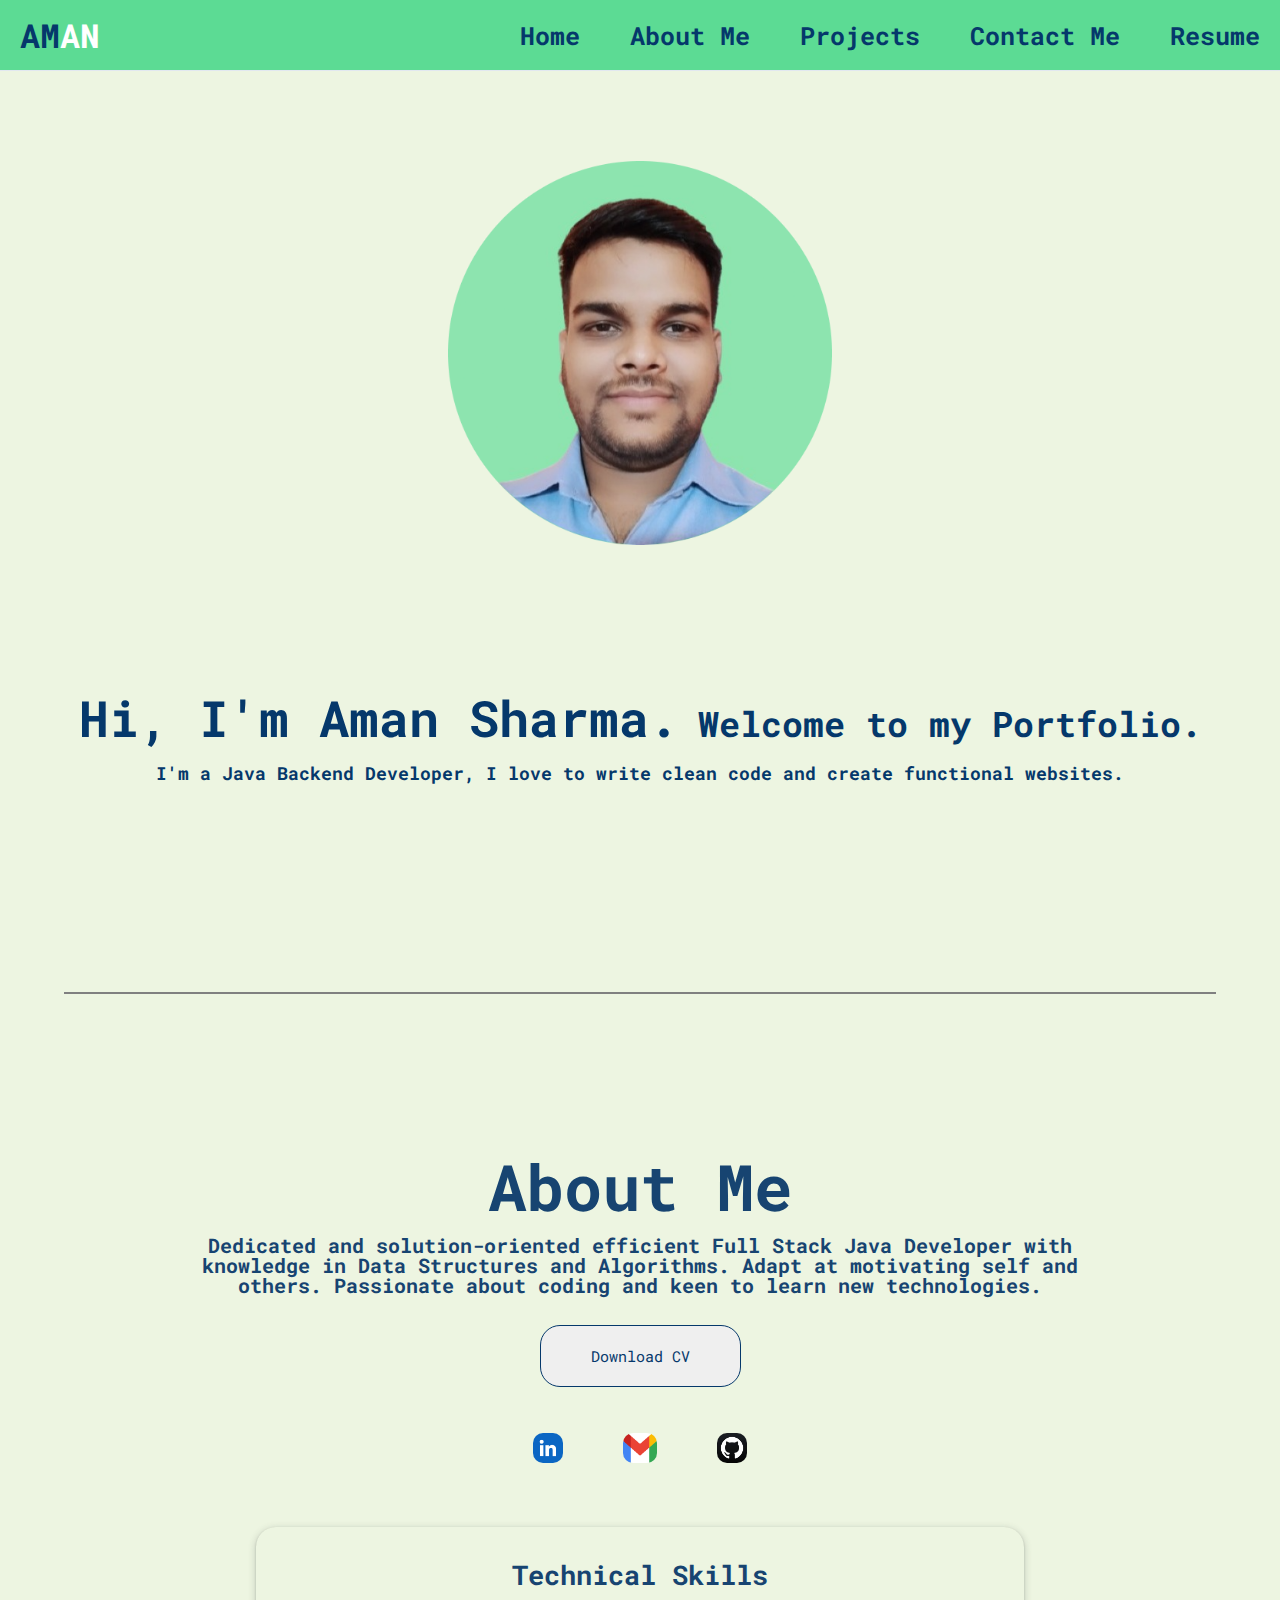
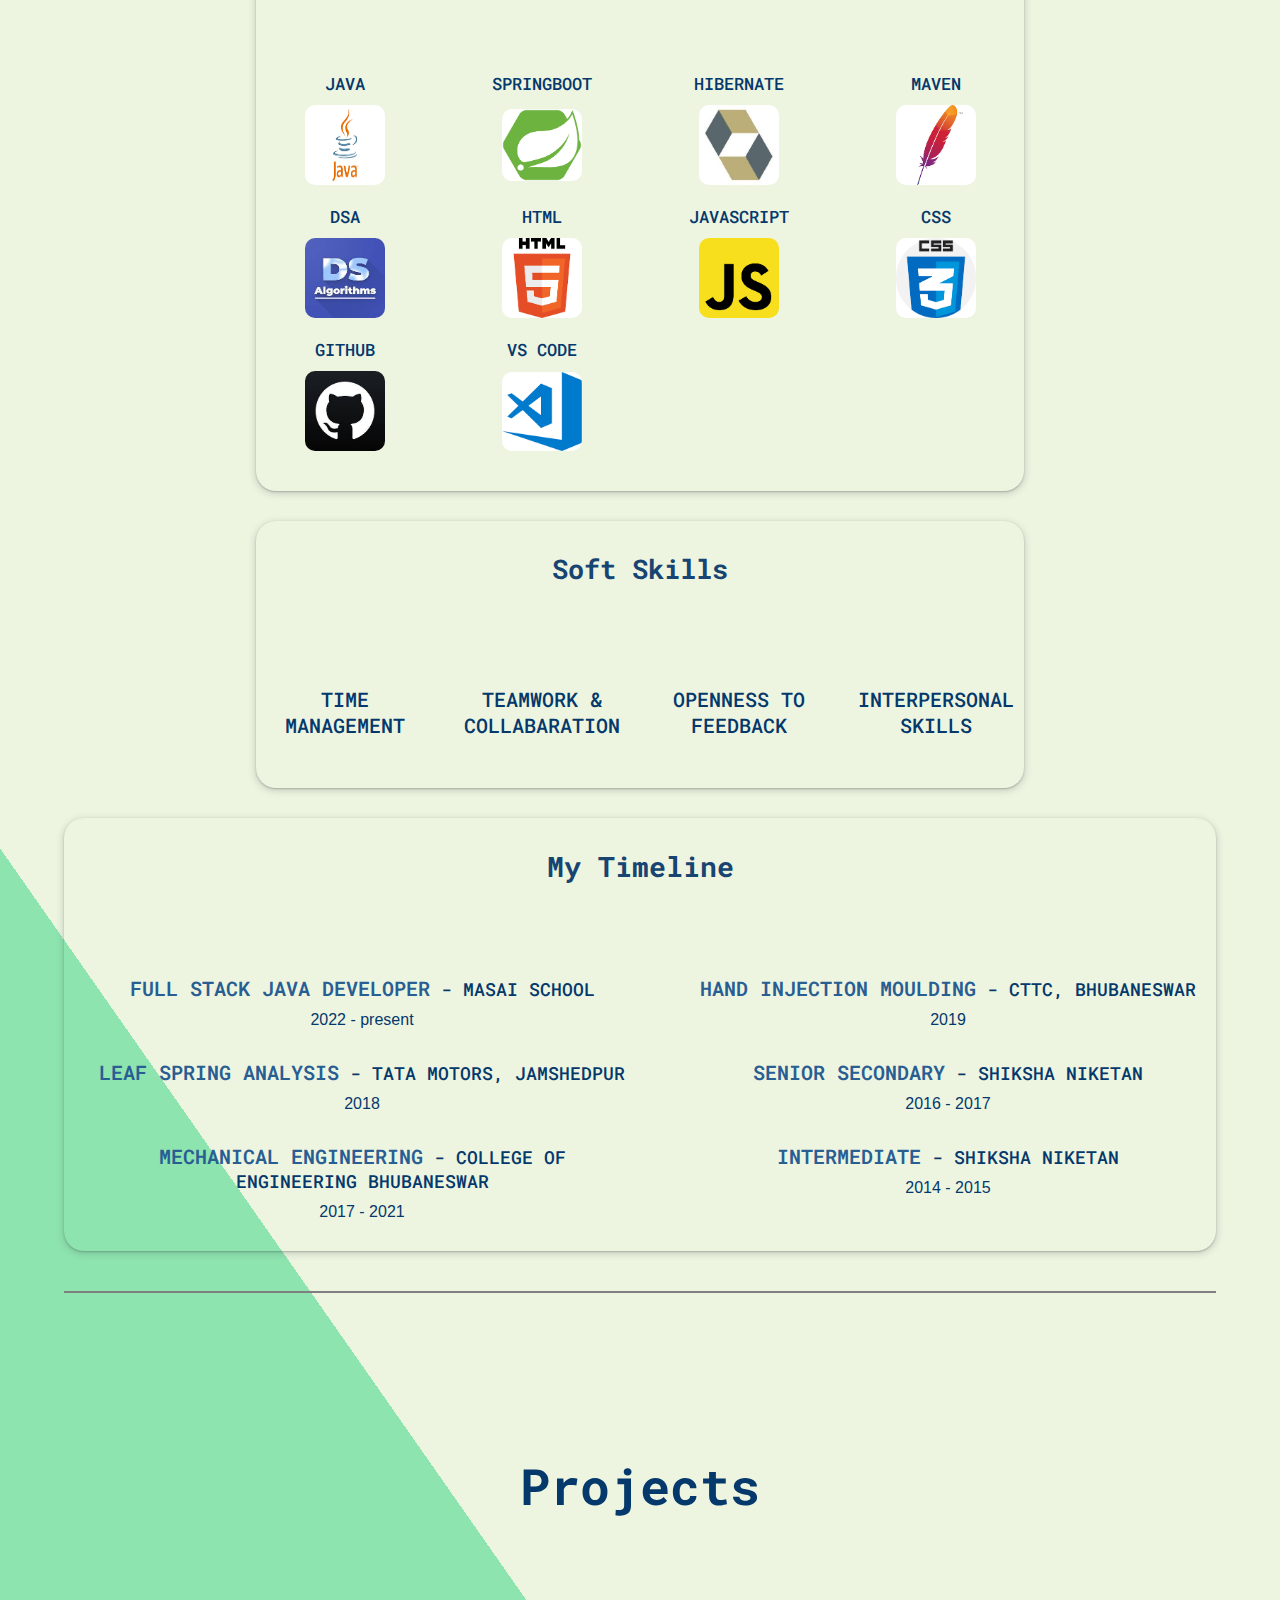
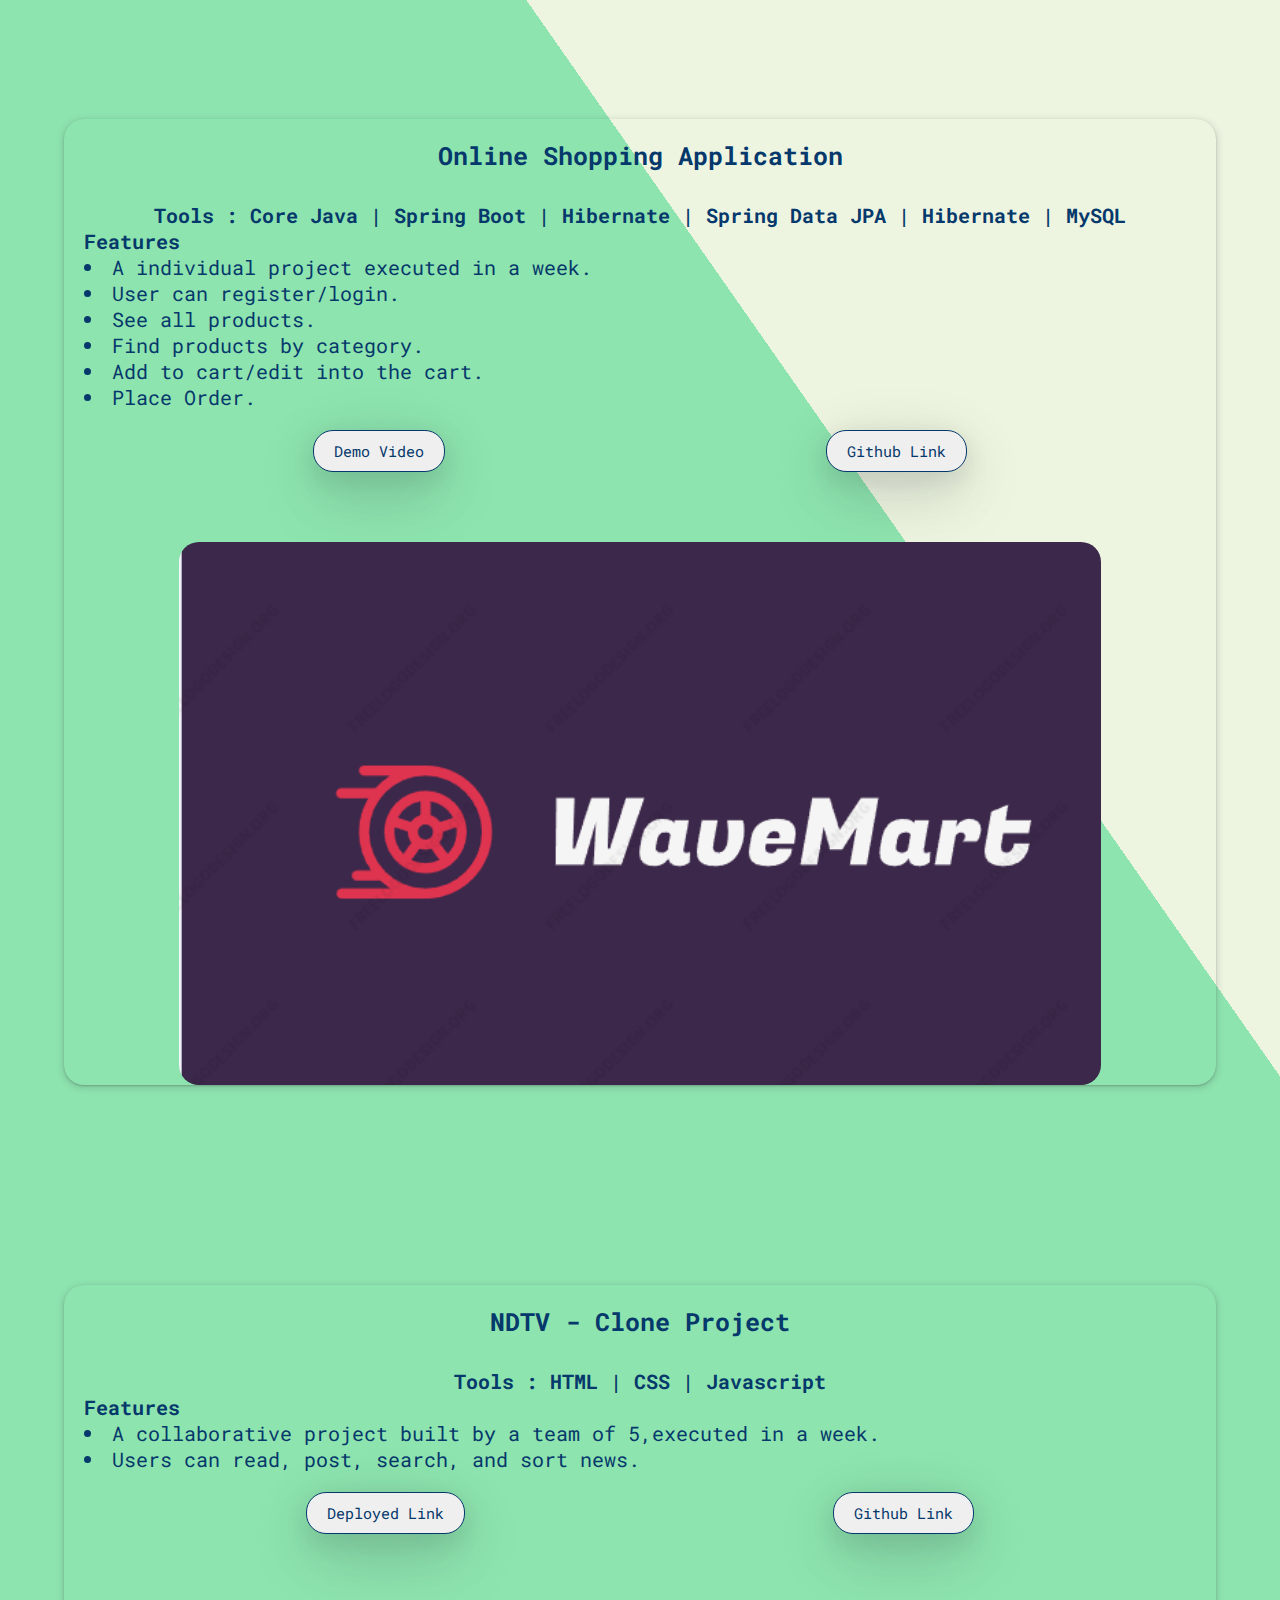
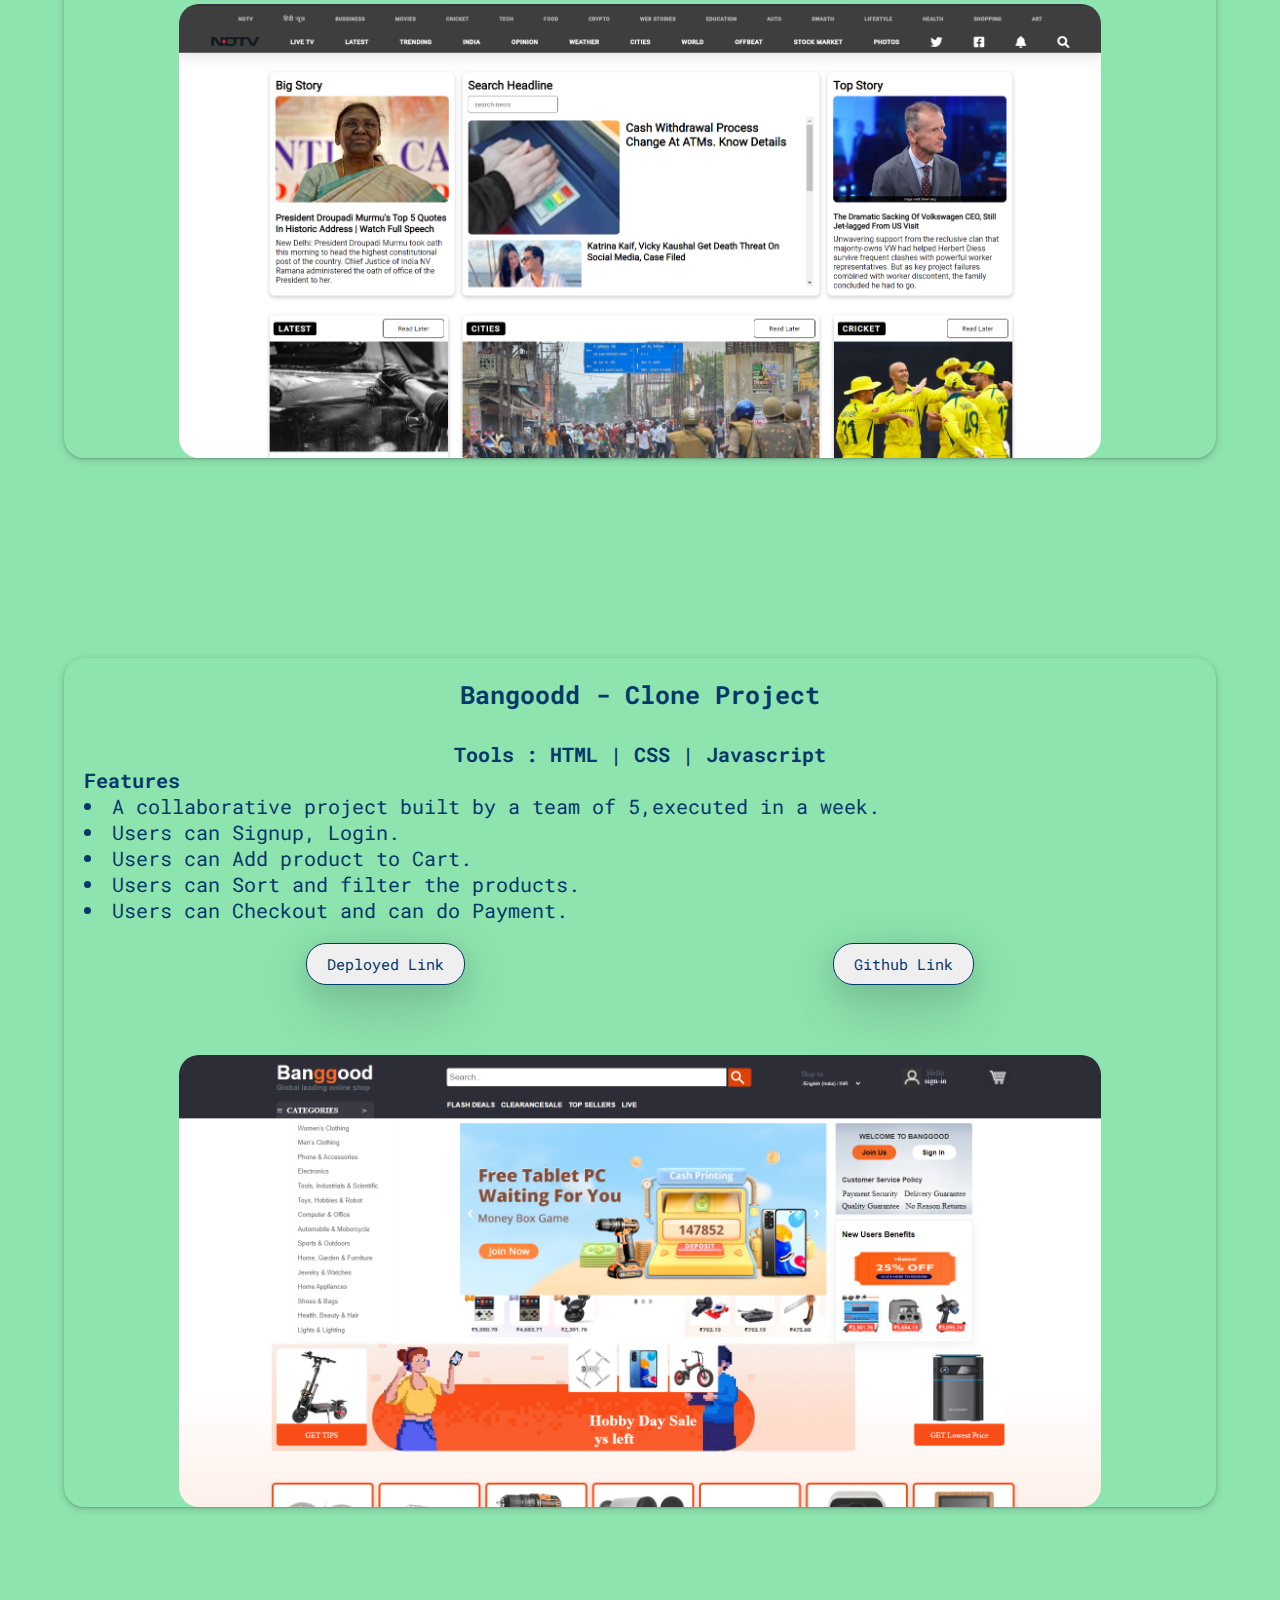
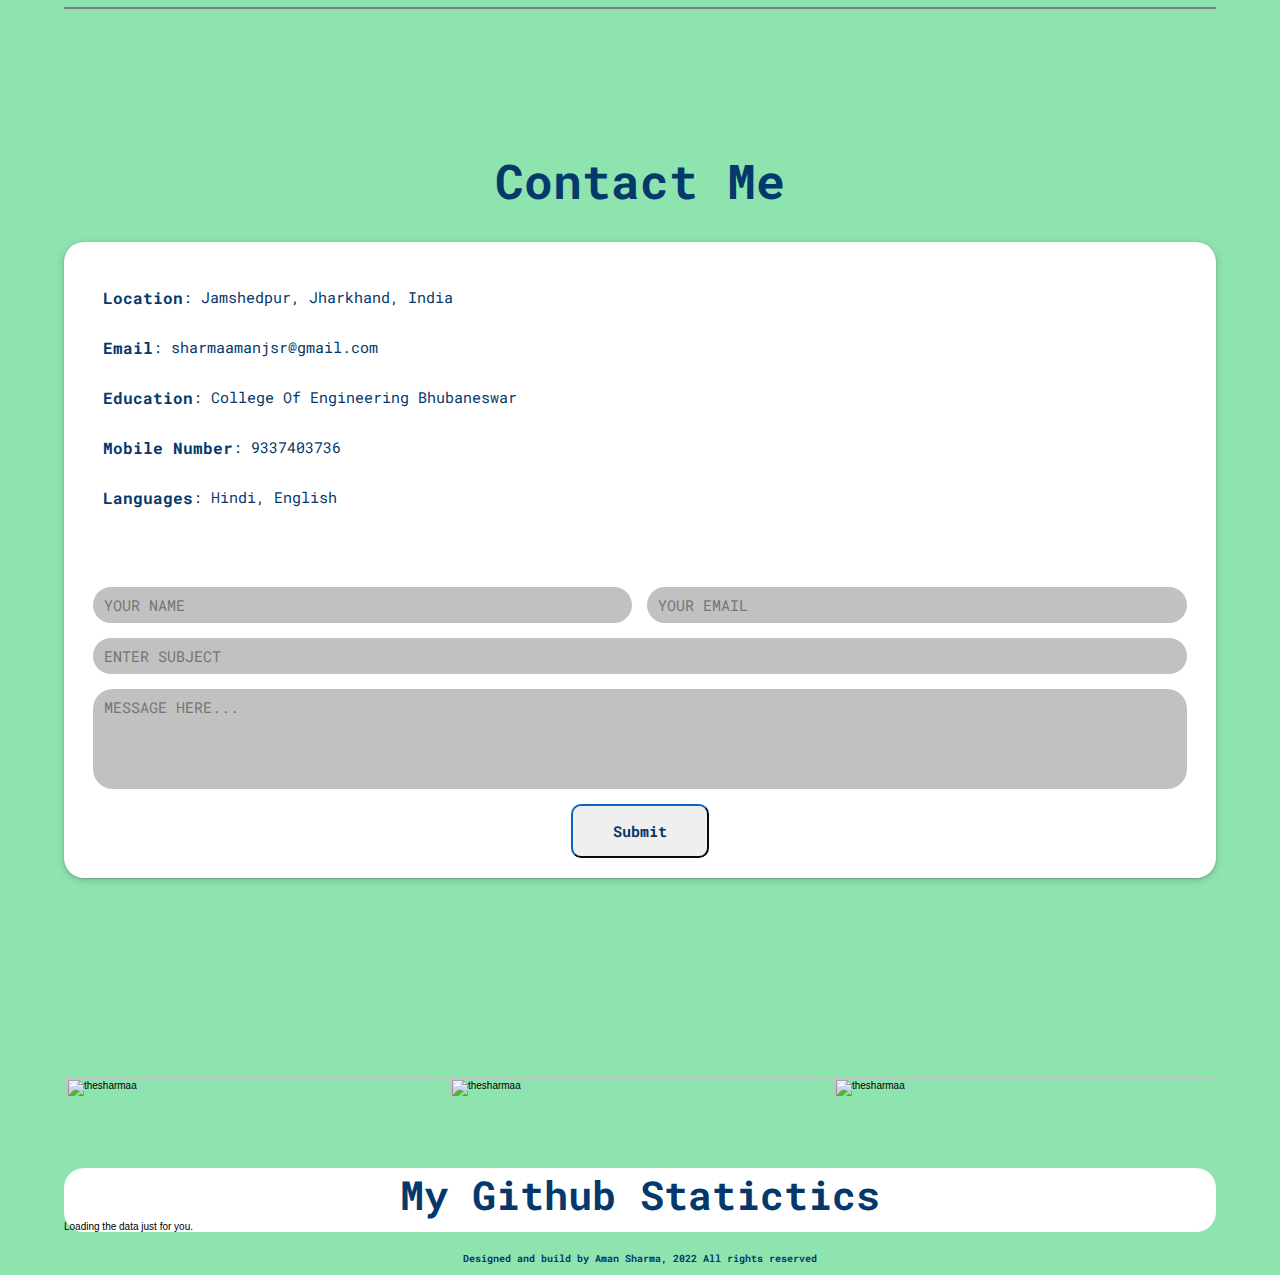
==== commit 9e703614: "." ====
--- a/index.html
+++ b/index.html
@@ -683,6 +683,28 @@
     <!-- fffff -->
     <div id="projects">
       <h1>Projects</h1>
+      <div id="p2">
+        <div id="text">
+          <h2>Online Shopping Application</h2>
+          <h3>Tools : Core Java | Spring Boot | Hibernate | Spring Data JPA | Hibernate | MySQL</h3>
+          <h4>Features</h4>
+          <li>
+            A individual project executed in a week.
+          </li>
+          <li>User can register/login.</li>
+          <li>See all products.</li>
+          <li>Find products by category.</li>
+          <li>Add to cart/edit into the cart.</li>
+          <li>Place Order.</li>
+          <div id="buttons">
+           <button><a href="https://drive.google.com/file/d/1wqalJr2fxQRFFIypeMYnEuf_zZfdStiZ/view?usp=sharing" target="_blank">Demo Video</a> </button></a> 
+            <button><a href="https://github.com/thesharmaa/OnlineShoppingApplication" target="_blank">Github Link</a></button>
+          </div>
+        </div>
+        <div id="image">
+          <img src="img/productlogo.png" alt="" />
+        </div>
+      </div>
       <div id="p1">
         <div id="text">
           <h2>NDTV - Clone Project</h2>
@@ -722,6 +744,7 @@
           <img src="img/bangoodd.png" alt="" />
         </div>
       </div>
+      
 
     </div>
     <hr style="height:2px;border-width:0;color:gray;background-color:gray;  width:90%; margin: auto;margin-top:40px">
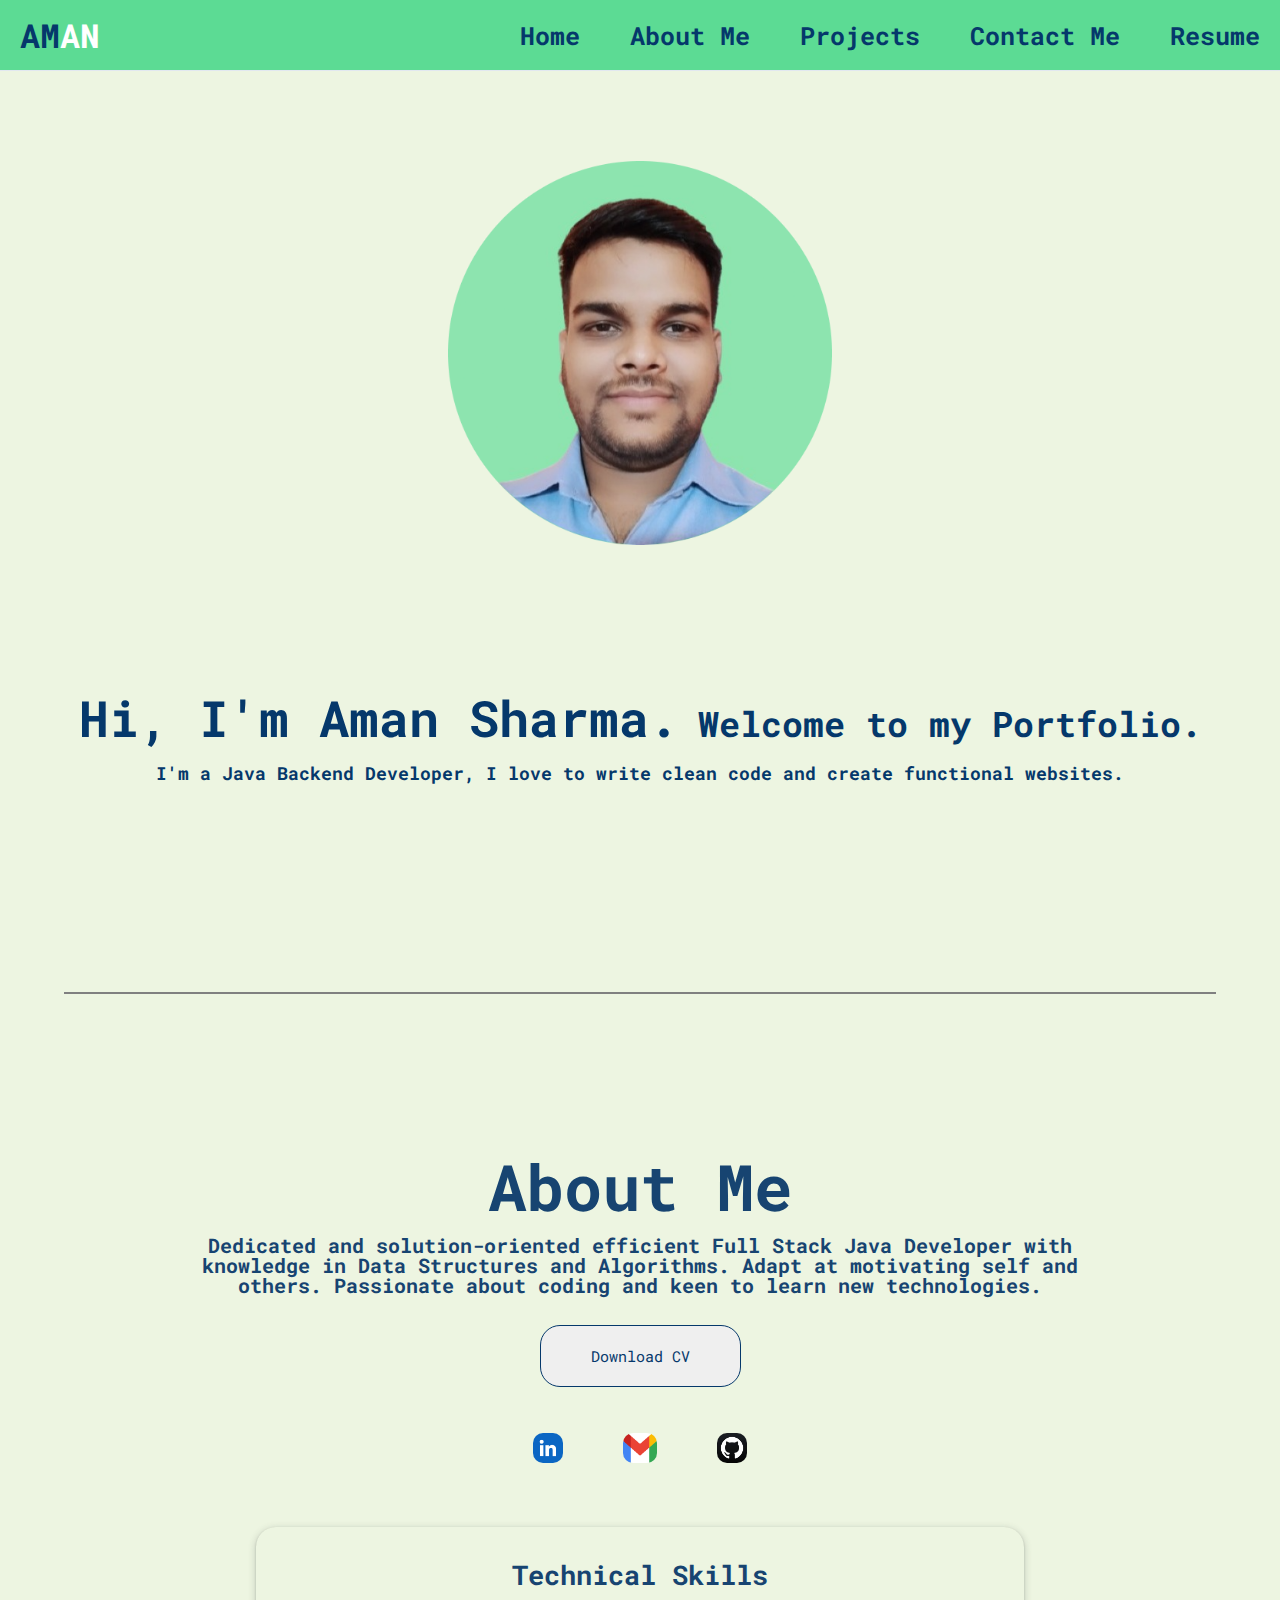
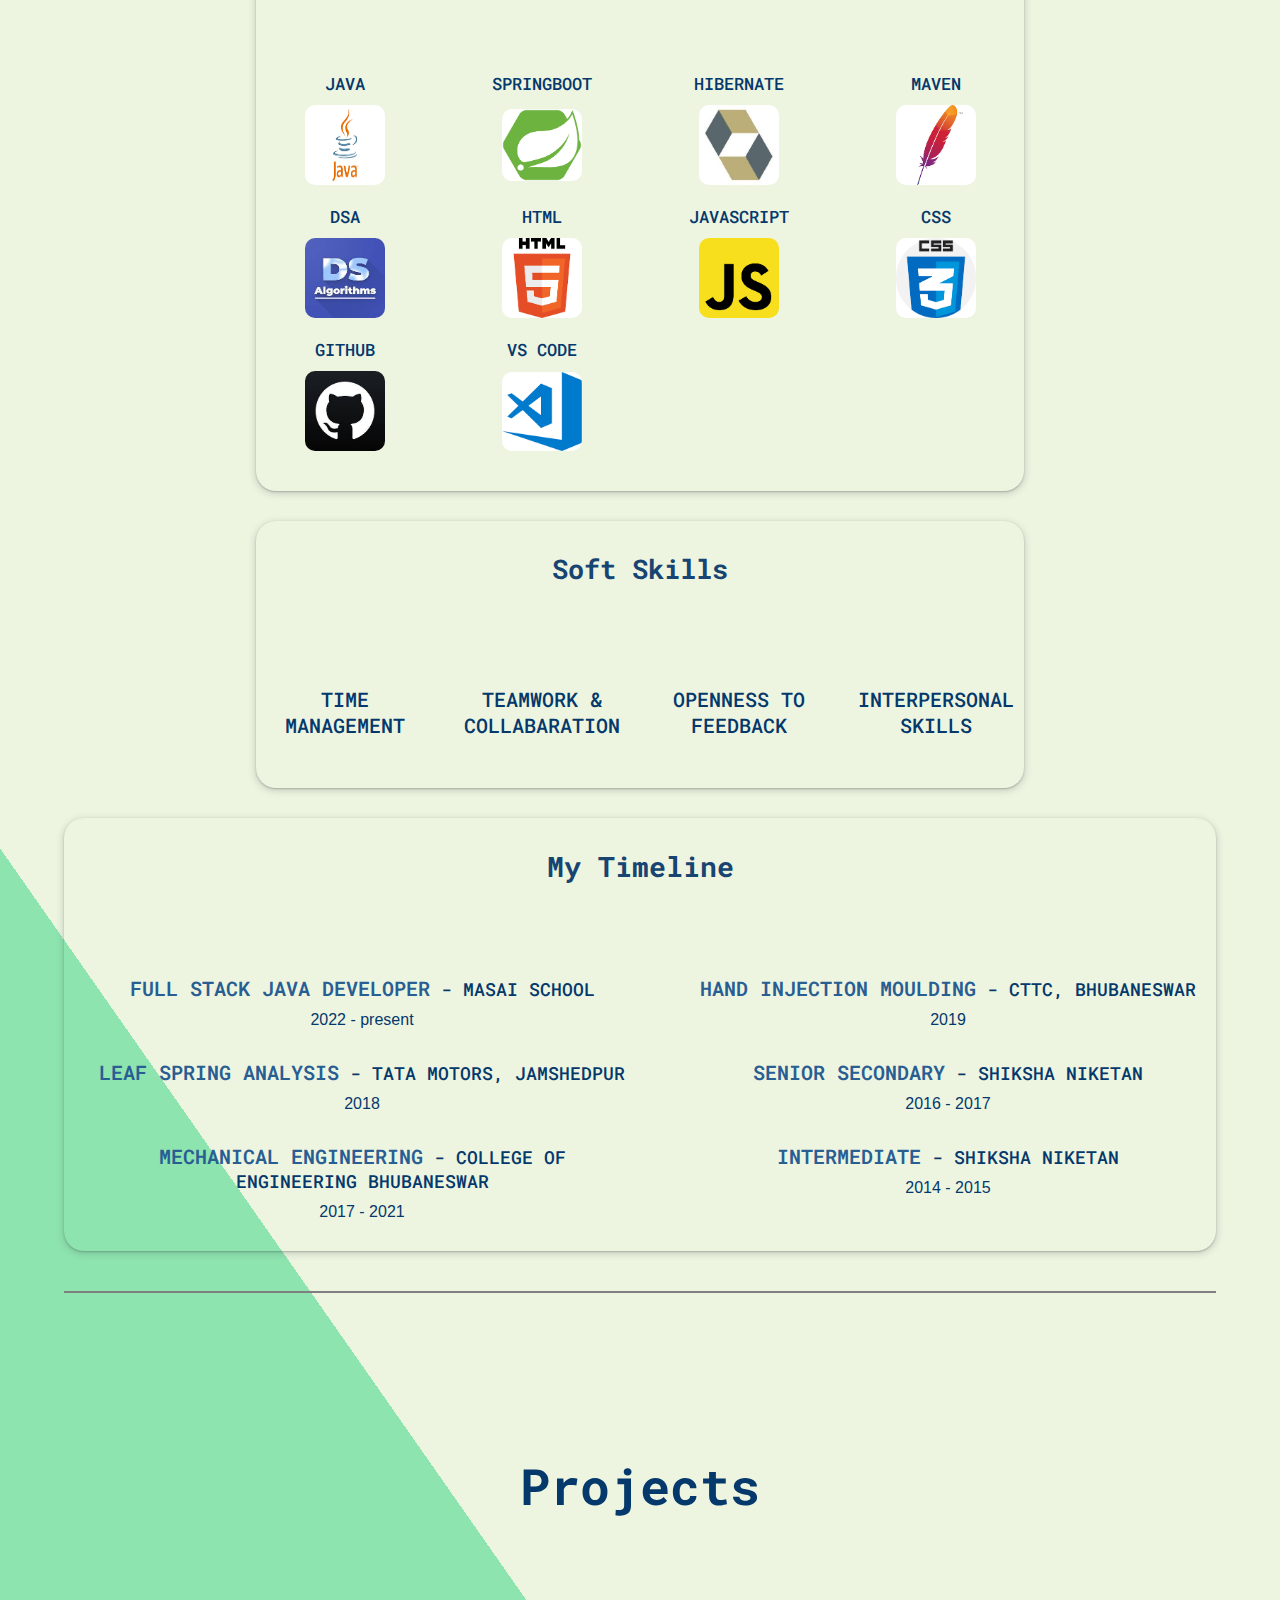
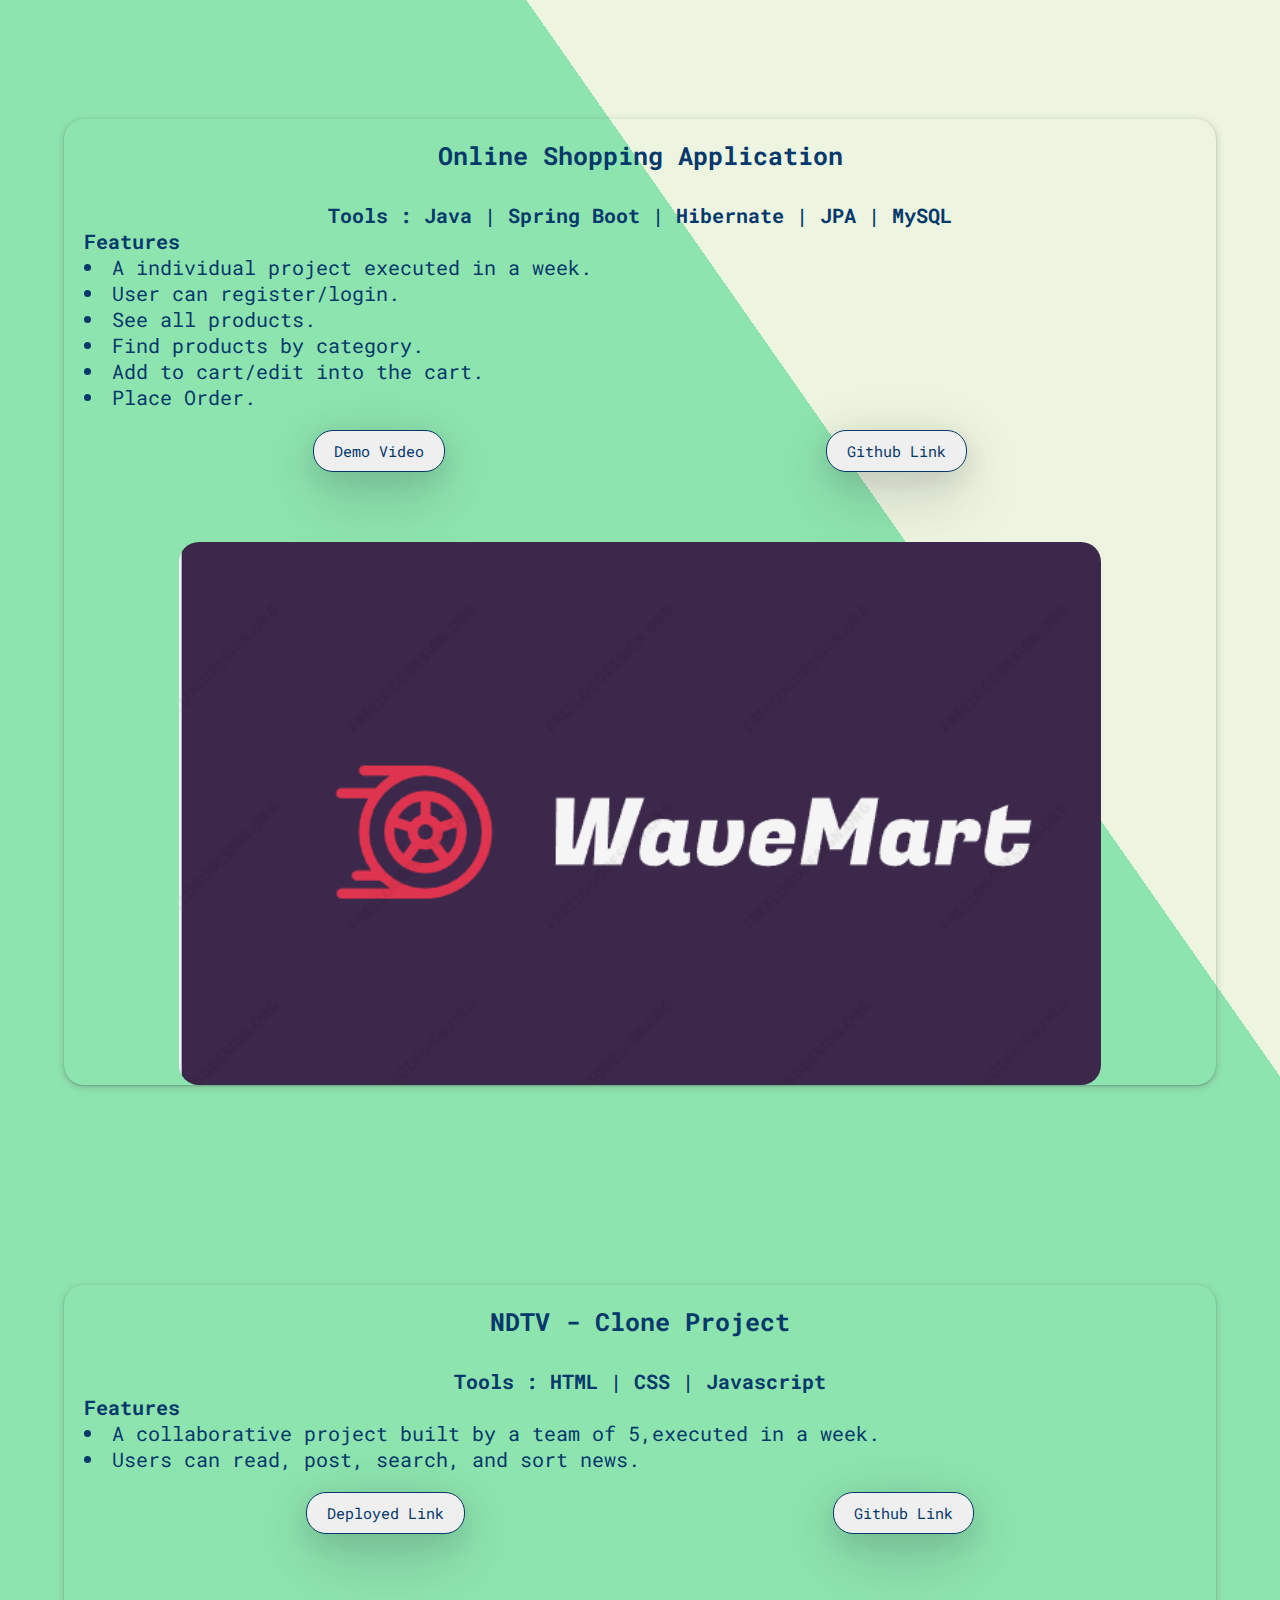
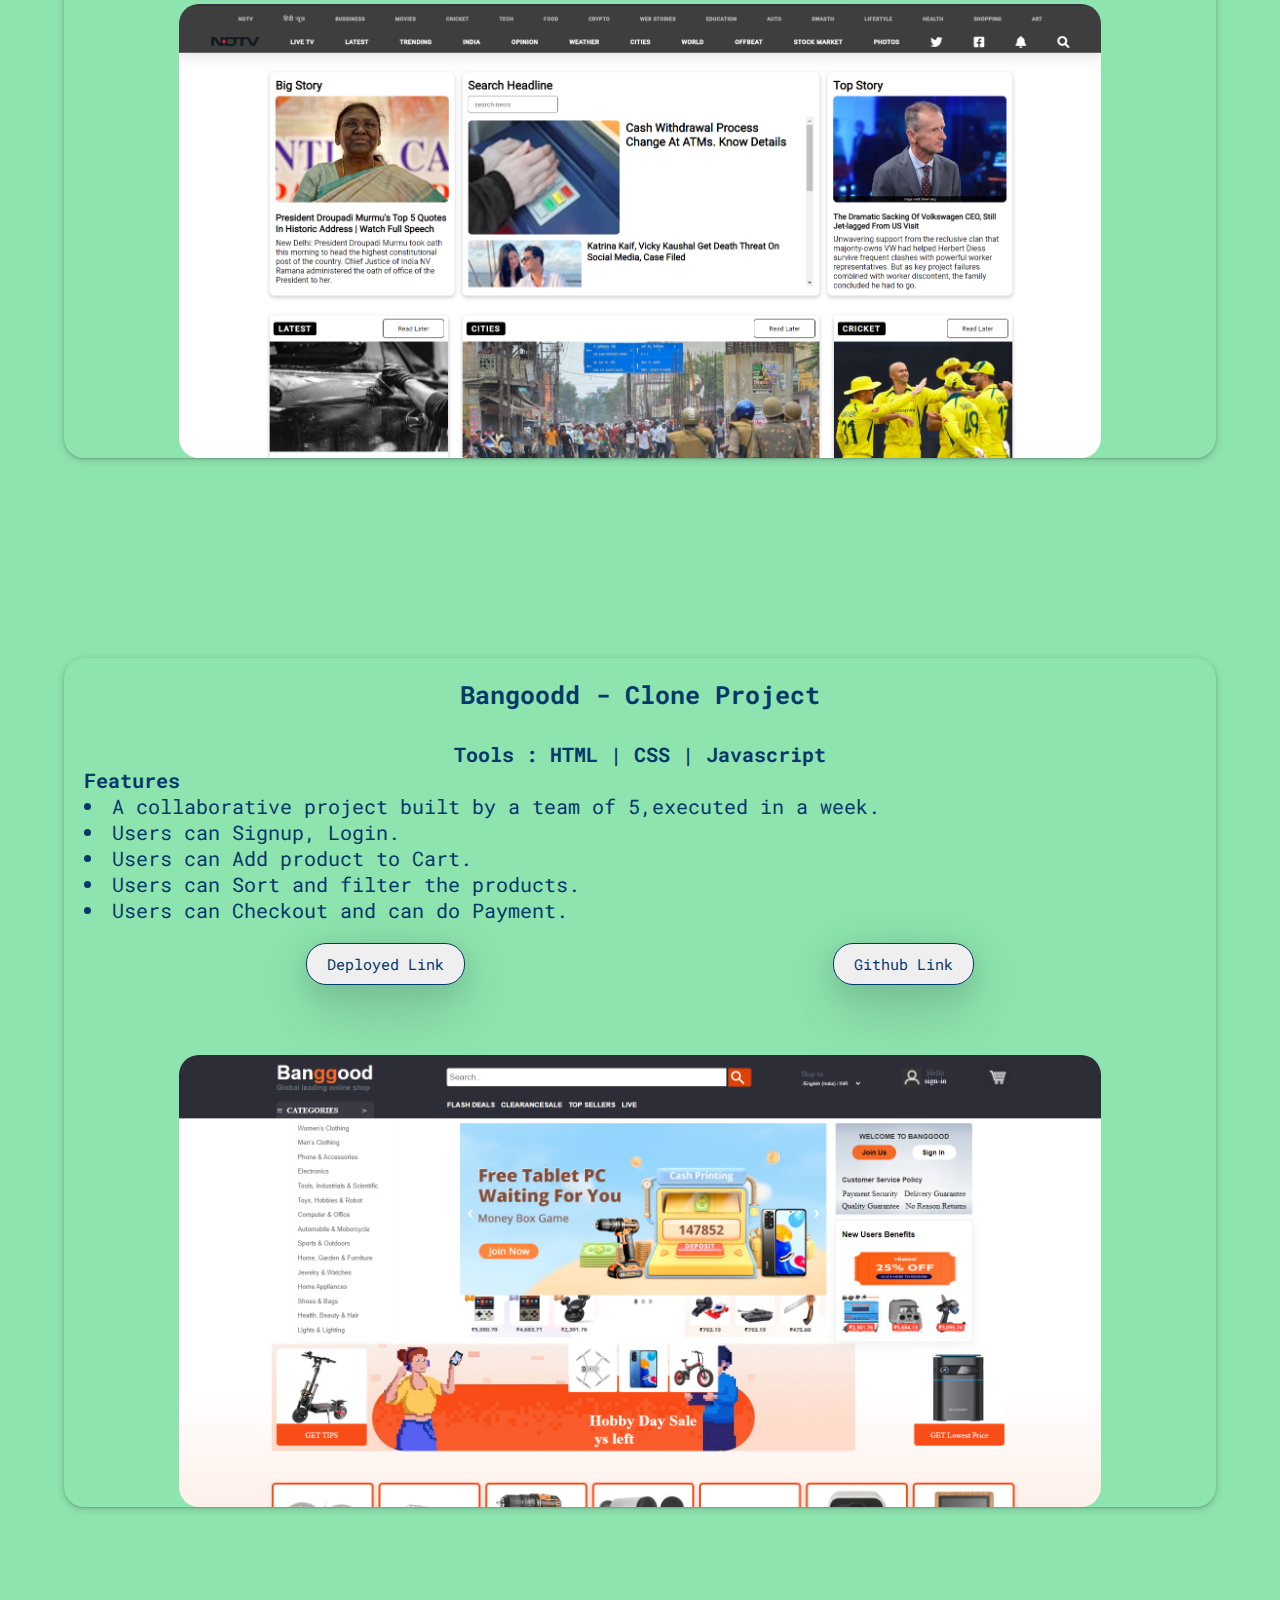
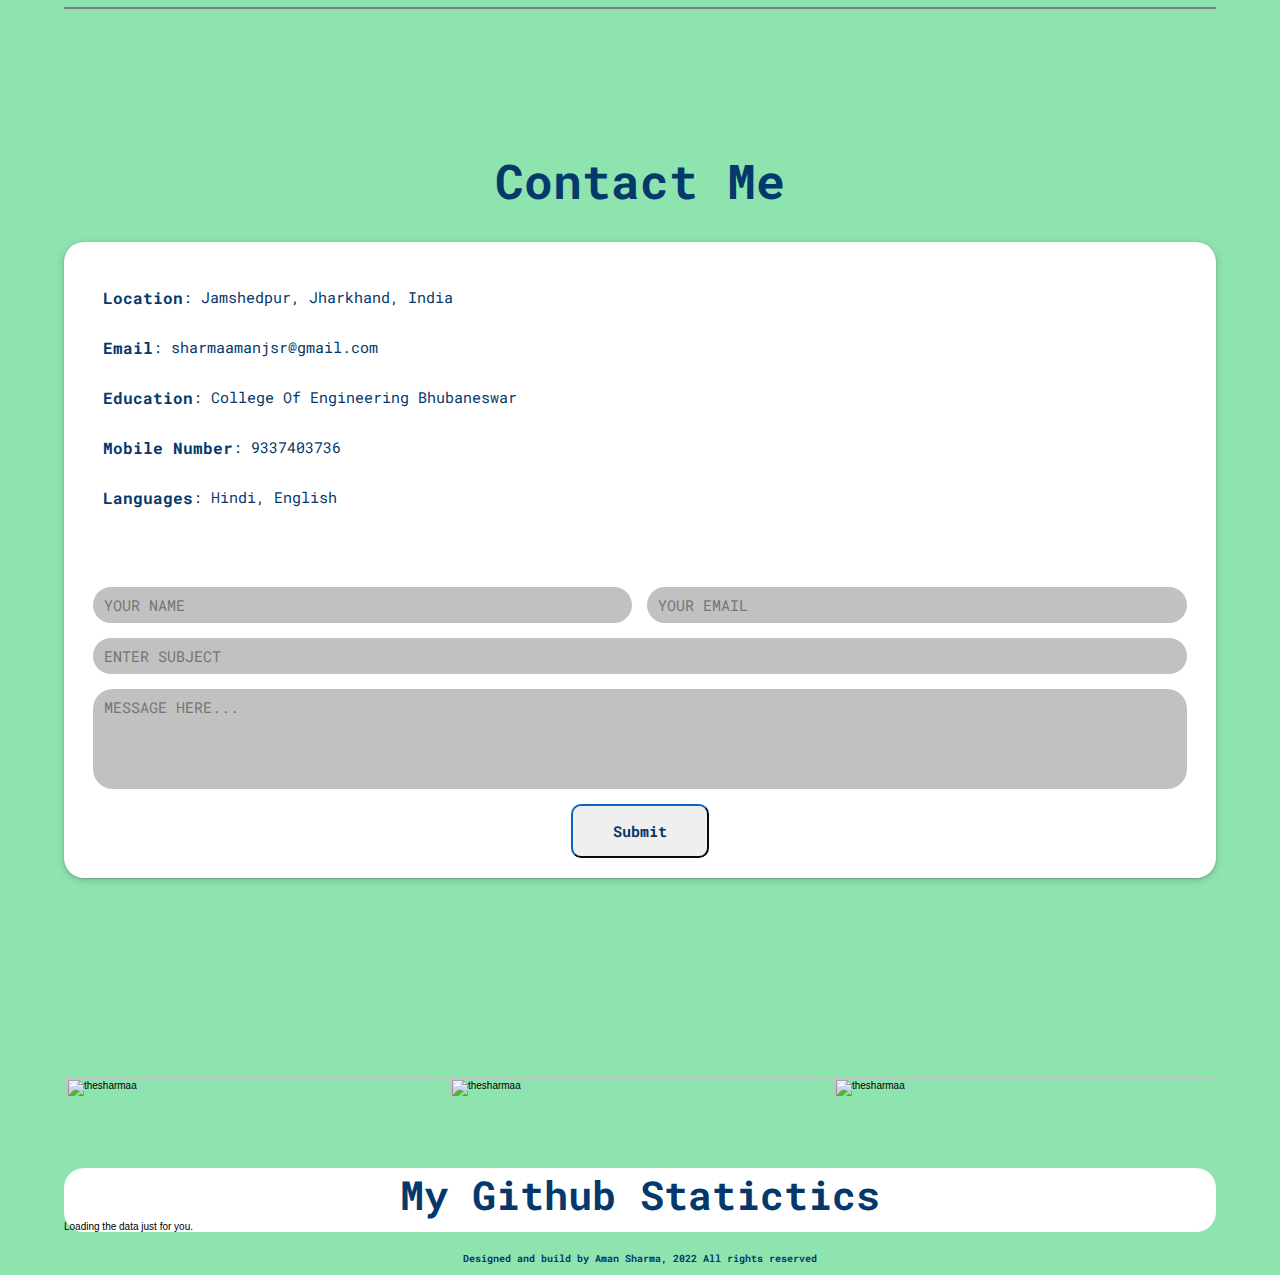
==== commit 9481ba86: "." ====
--- a/index.html
+++ b/index.html
@@ -686,7 +686,7 @@
       <div id="p2">
         <div id="text">
           <h2>Online Shopping Application</h2>
-          <h3>Tools : Core Java | Spring Boot | Hibernate | Spring Data JPA | Hibernate | MySQL</h3>
+          <h3>Tools : Java | Spring Boot | Hibernate | JPA | MySQL</h3>
           <h4>Features</h4>
           <li>
             A individual project executed in a week.
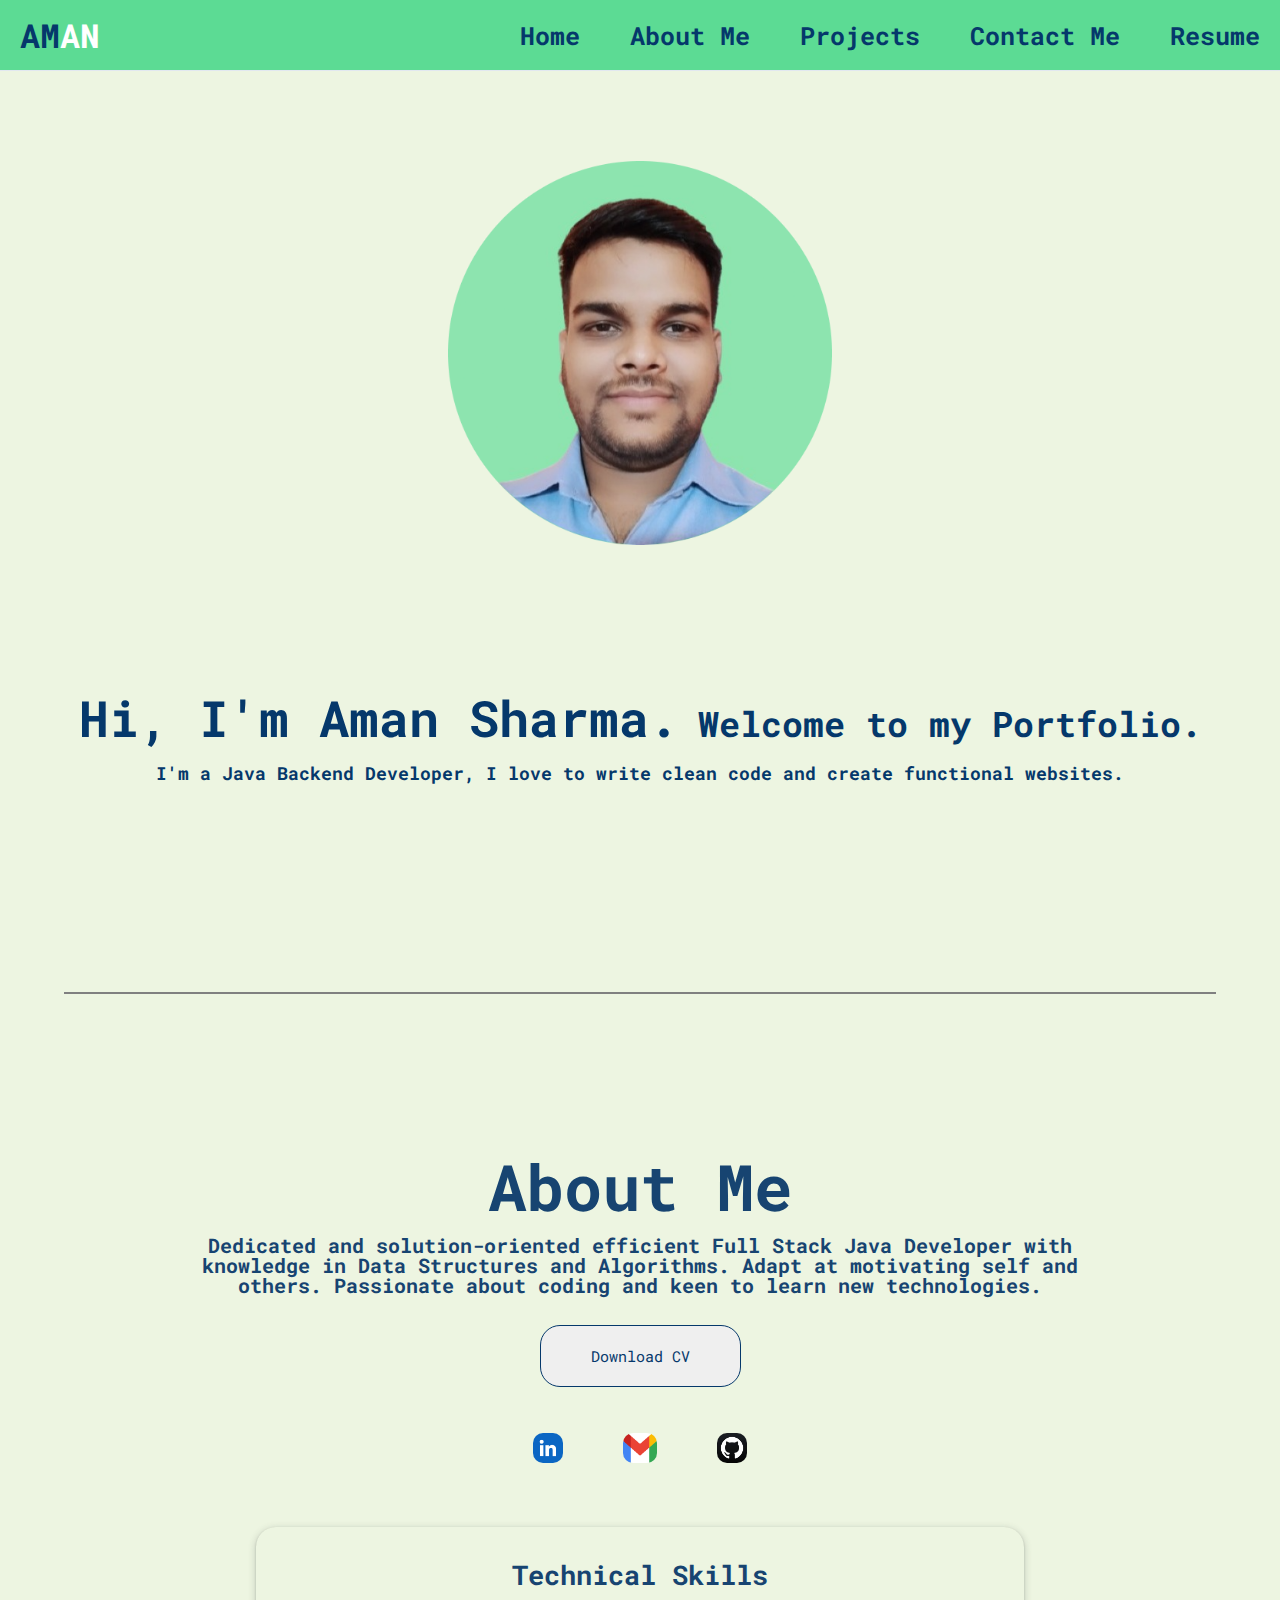
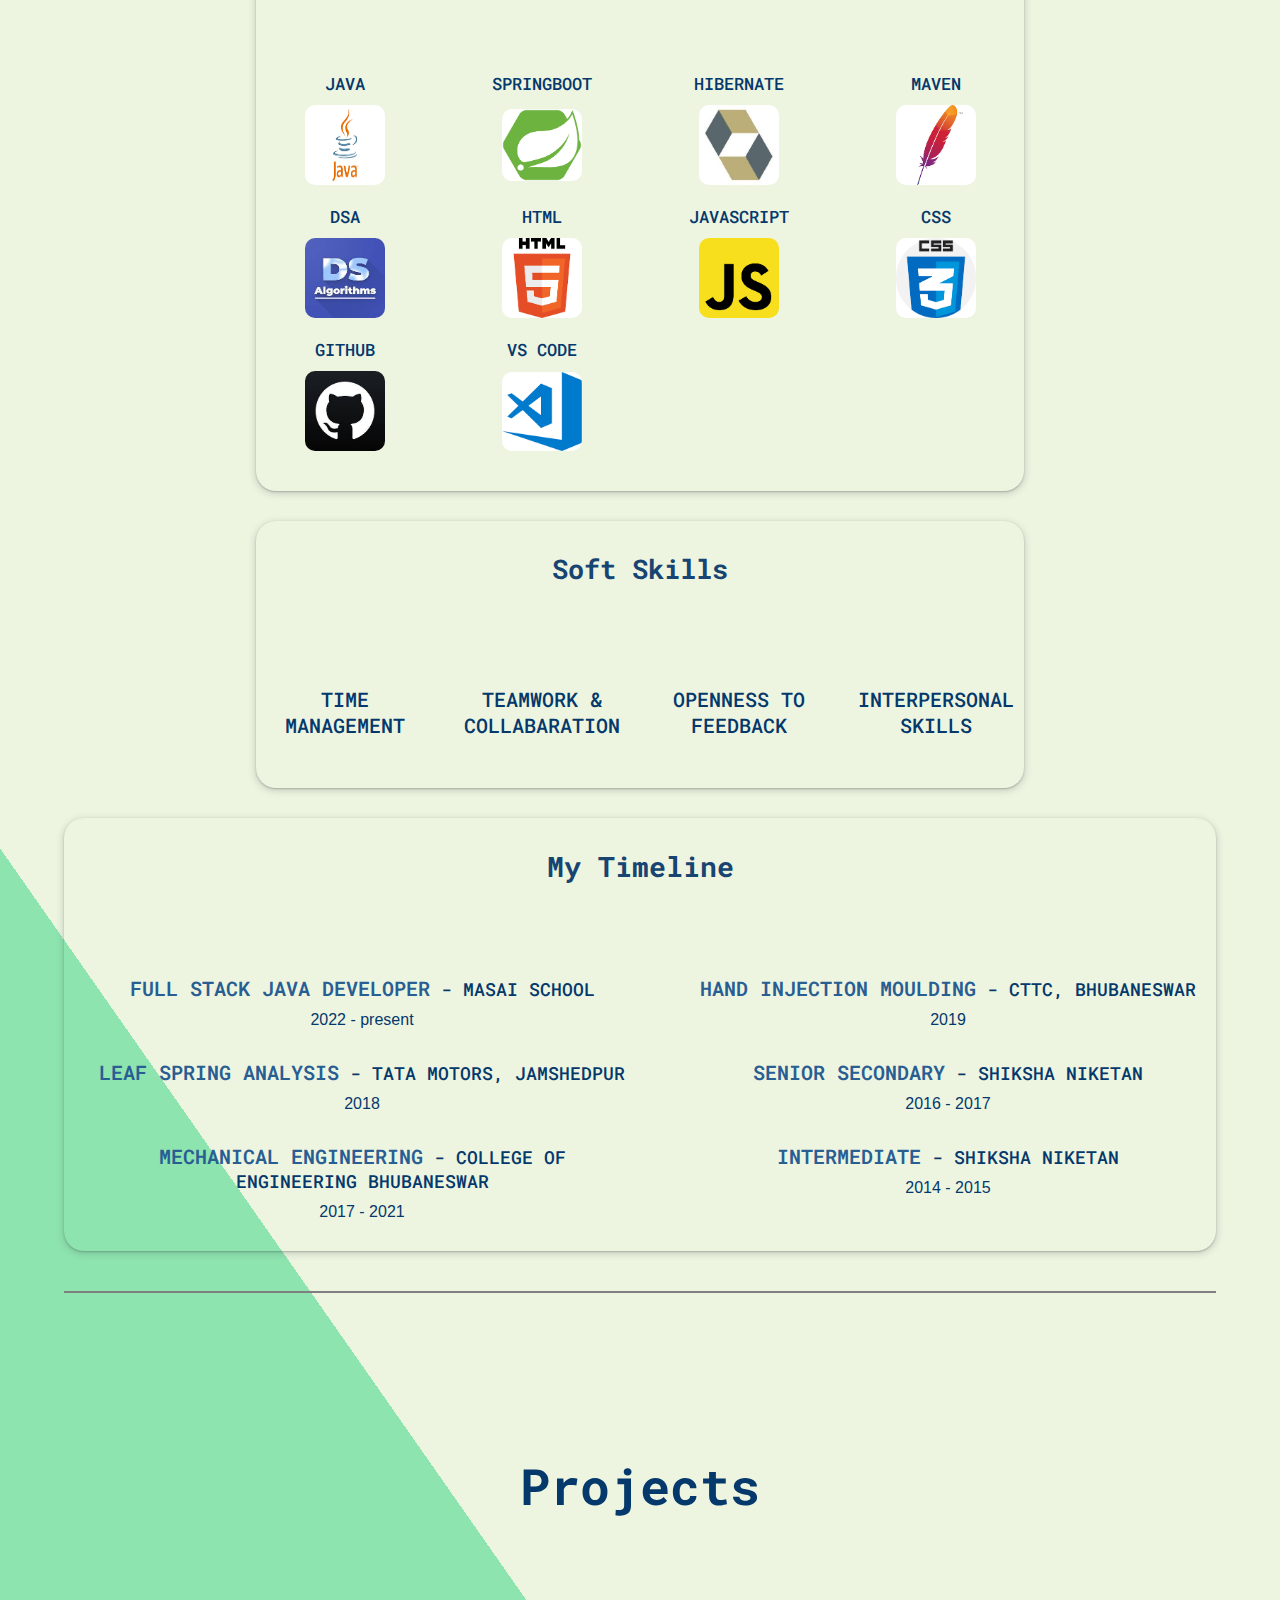
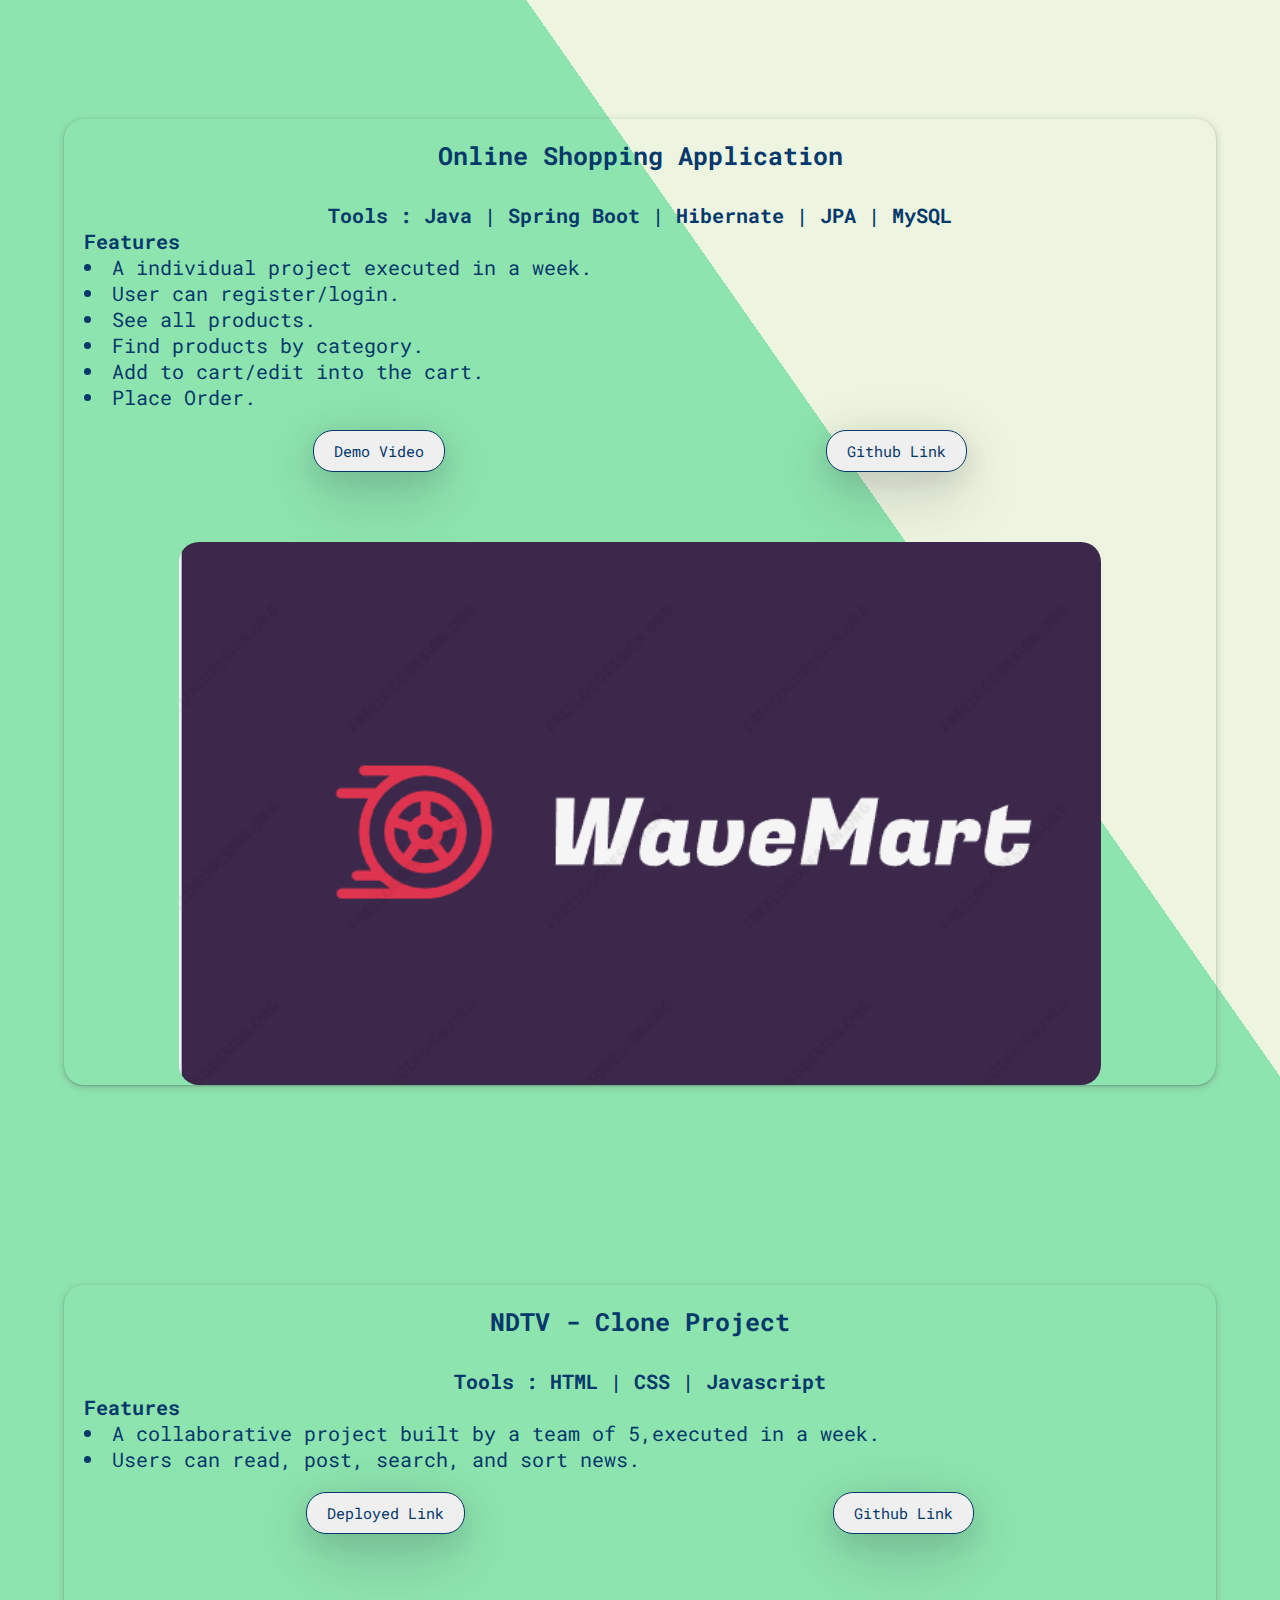
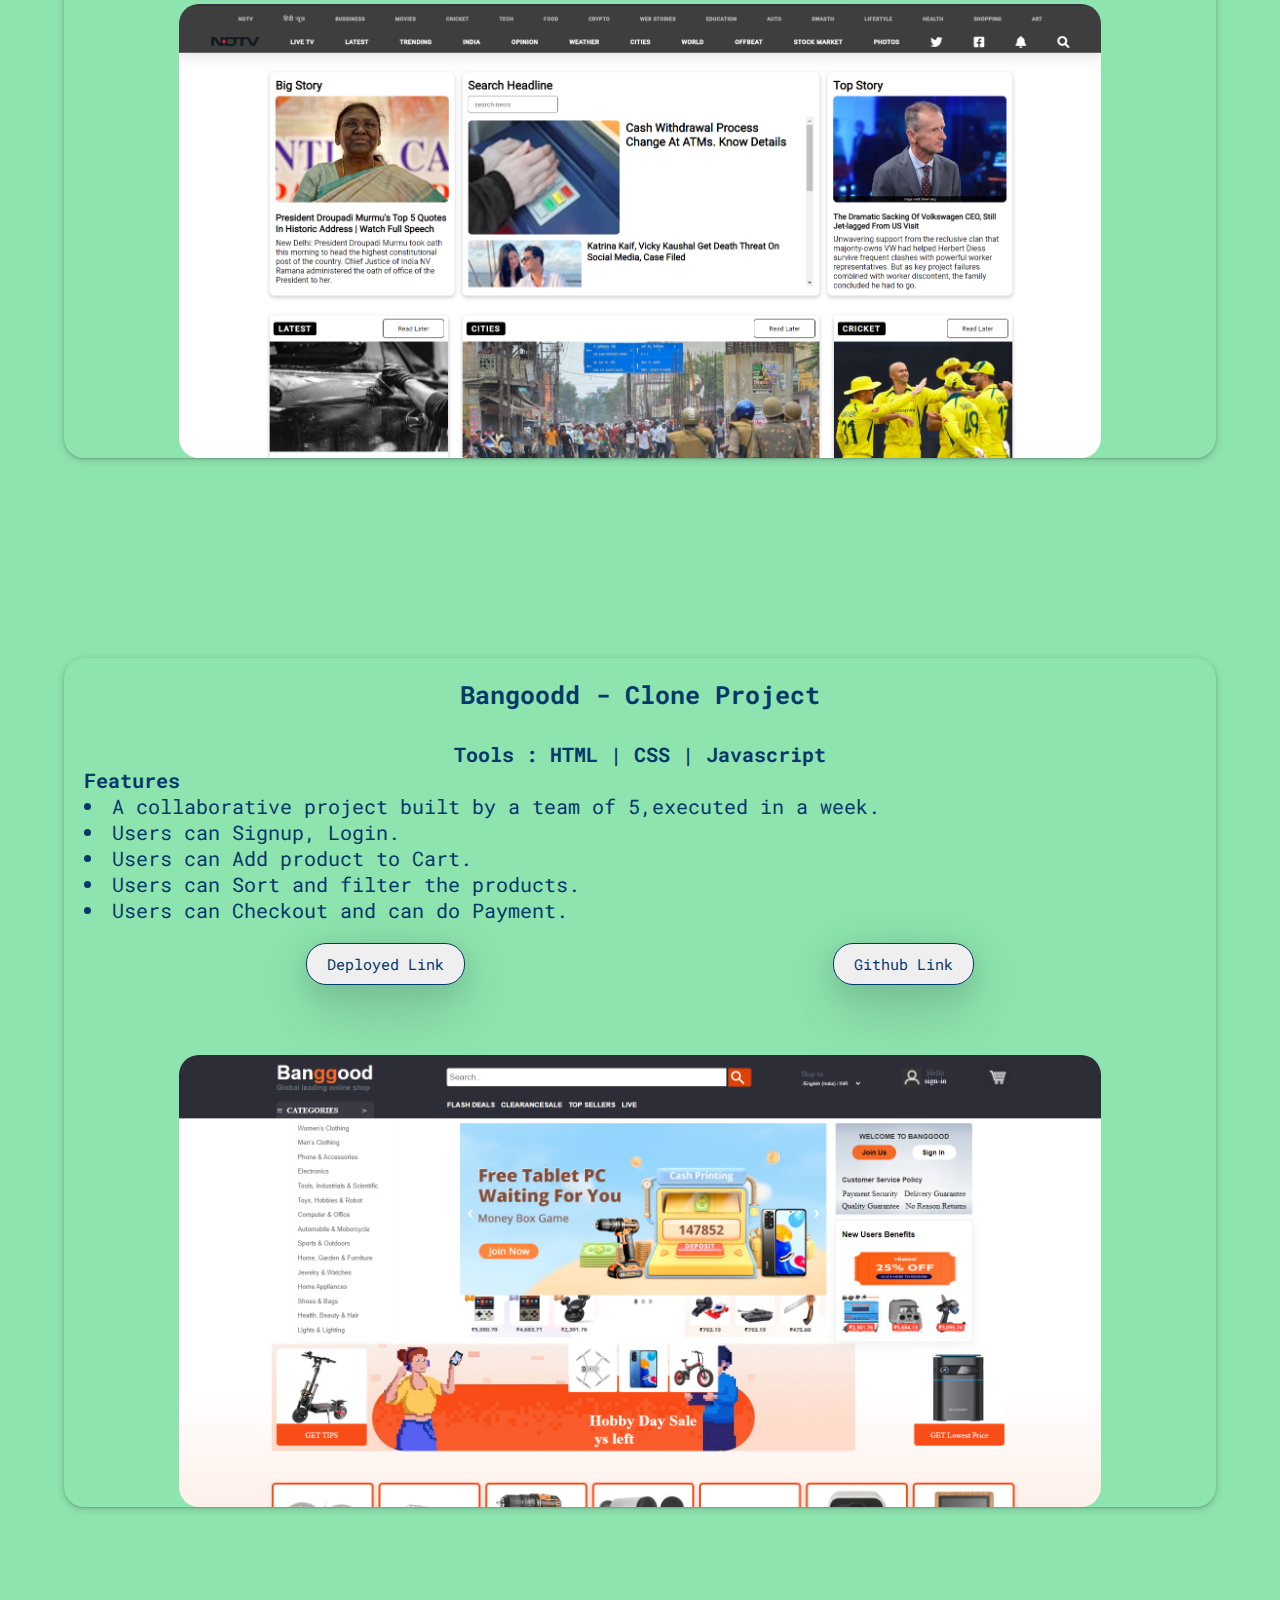
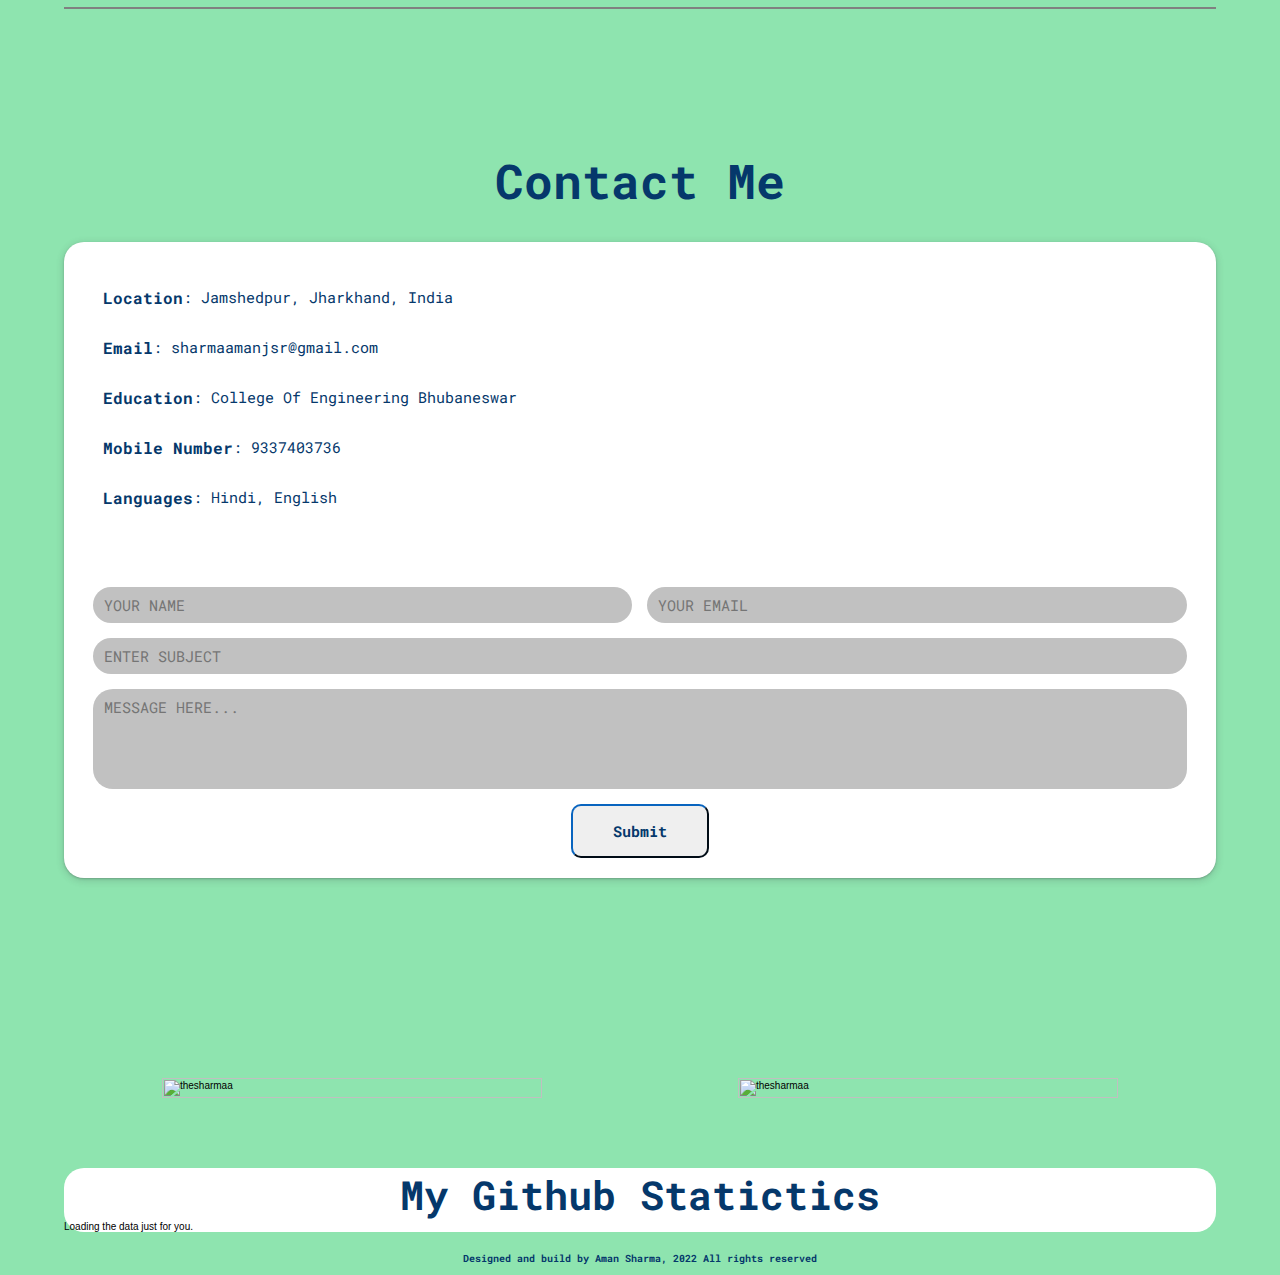
==== commit 807e6e47: "." ====
--- a/index.html
+++ b/index.html
@@ -807,8 +807,7 @@
 
     </div>
     <div class="right-contact">
-      <form action="" class="contact-form" action="mailto:sharmaamanjsr@gmail.com"  method="POST"
-      enctype="text/plain">
+      <form >
    
 
        
@@ -835,11 +834,12 @@
         </div>
         <div class="submit-btn">
           <a  class="main-btn">
-            <button type="submit" value="Send">Submit</button>
+            <button type="submit" value="Send" onclick="sendEmail()">Submit</button>
           </a>
         </div>
       </form>
     </div>
+    
   </div>
 
 </div>
@@ -847,7 +847,7 @@
 <div id="stats">
   <p><img src="https://github-readme-stats.vercel.app/api/top-langs?username=thesharmaa&show_icons=true&locale=en&layout=compact" alt="thesharmaa" /></p>
 
-  <p><img src="https://github-readme-stats.vercel.app/api?username=thesharmaa&show_icons=true&locale=en" alt="thesharmaa" /></p>
+ 
   
   <p><img src="https://github-readme-streak-stats.herokuapp.com/?user=thesharmaa&" alt="thesharmaa" /></p>
 </div>
@@ -855,8 +855,7 @@
 
 <!-- Include the library. -->
 <div id="github">
-  <h1 style="  color:#05386B;
-  font-family: 'Roboto Mono', monospace;text-align:center; font-size:40px">My Github Statictics</h1>
+  <h1 >My Github Statictics</h1>
 <script
 src="https://unpkg.com/github-calendar@latest/dist/github-calendar.min.js"
 ></script>
@@ -906,4 +905,5 @@
 
 
 
+
 </script>
--- a/social.css
+++ b/social.css
@@ -28,6 +28,12 @@
   margin: auto;
   border-radius: 20px;
 }
+#github>h1{
+   color:#05386B;
+  font-family: 'Roboto Mono', monospace;
+  text-align:center; 
+  font-size:40px
+}
 #stats>p{
 
  width: 33%;
@@ -55,6 +61,10 @@
 
    margin: auto;
    }
+   #github h1{
+    font-size: 25px;
+ 
+   }
    #stats>p>img{
      width: 100%;
    }
@@ -81,6 +91,10 @@
     margin: auto;
     margin-bottom: 50px;
    }
+   #github h1{
+    font-size: 28px;
+ 
+   }
 }
 @media all and (min-width: 741px) and (max-width: 1191px){
   #stats>p{
--- a/project.css
+++ b/project.css
@@ -274,6 +274,24 @@
 
       width: 100%;
       margin-bottom: 10px;
+    }
+    #p2> #text>h3{
+      font-size: 15px;;
+     
+    }
+    #p2> #text>h4{
+      margin-top: 25px;
+      font-size: 18px;;
+     
+    }
+    #p1> #text>h3{
+      font-size: 15px;;
+     
+    }
+    #p1> #text>h4{
+      margin-top: 25px;
+      font-size: 18px;;
+     
     }
     #p2 > #image > img {
       width: 100%;
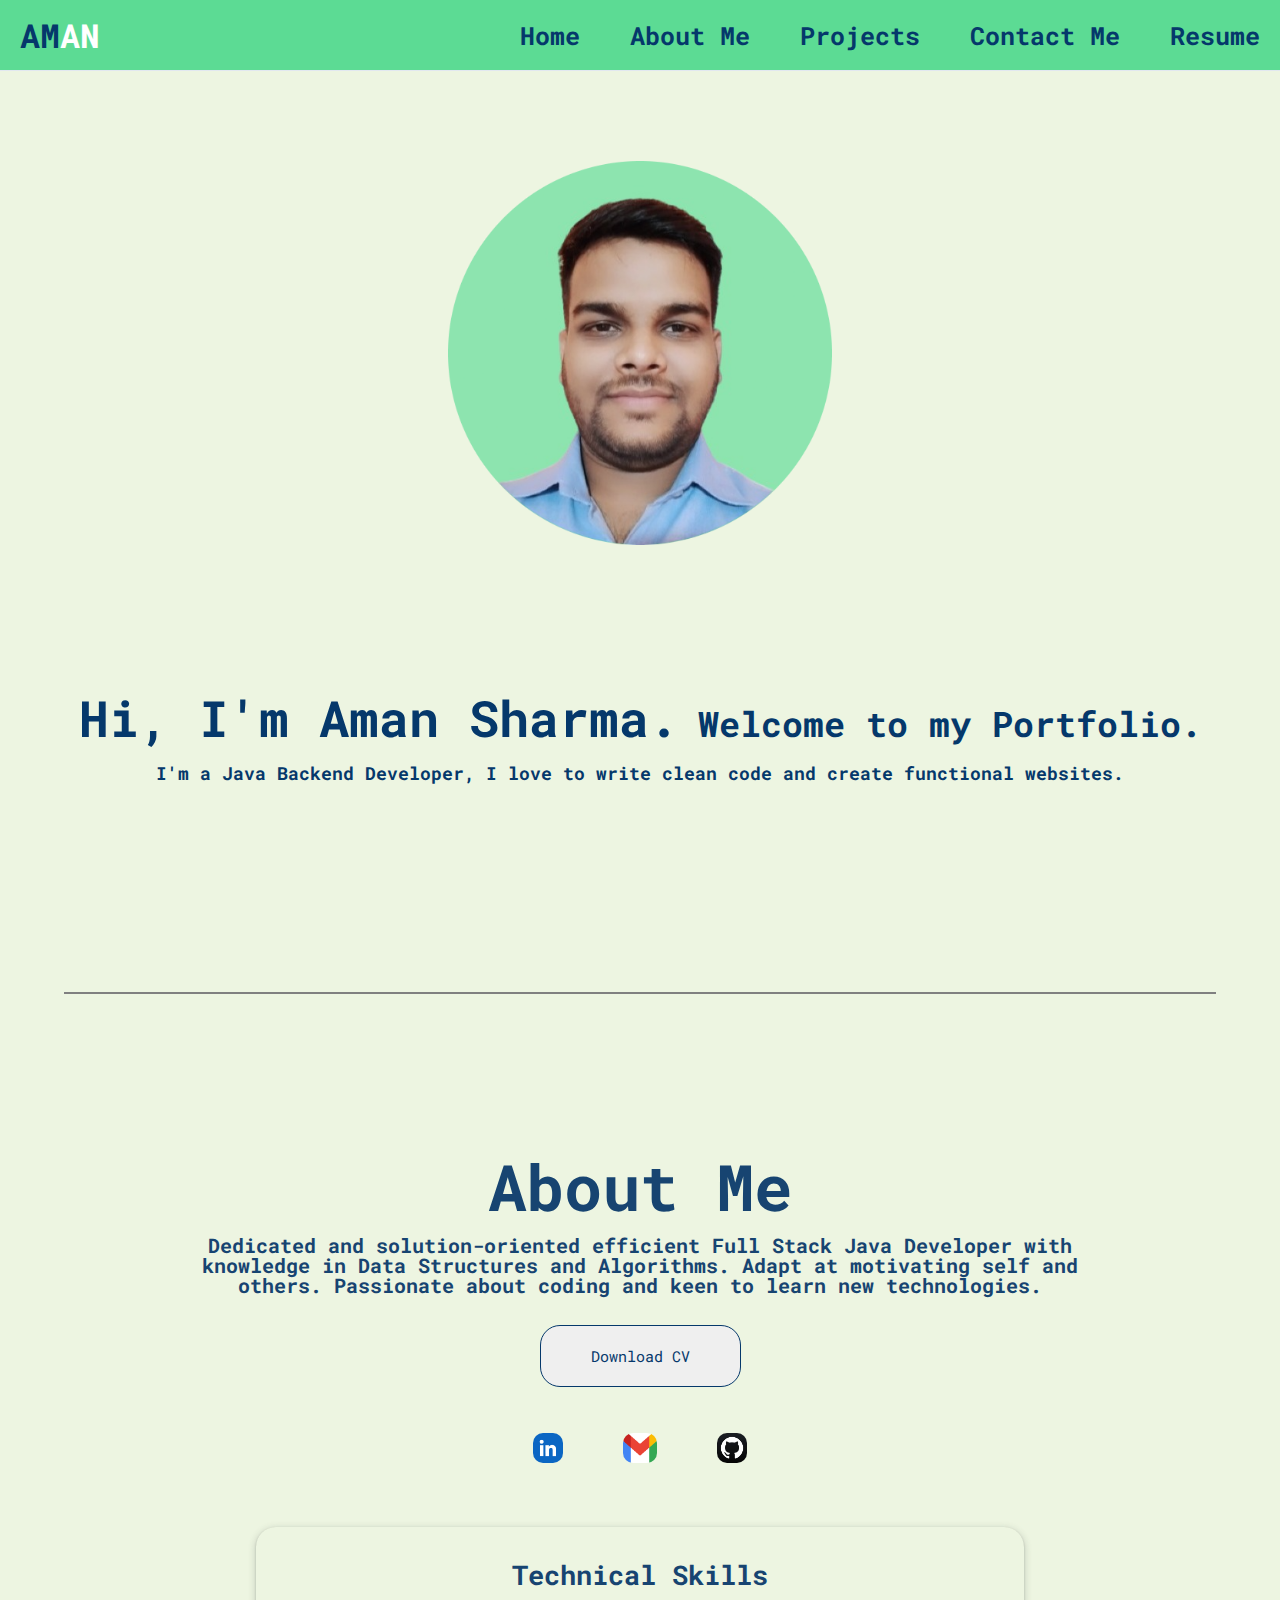
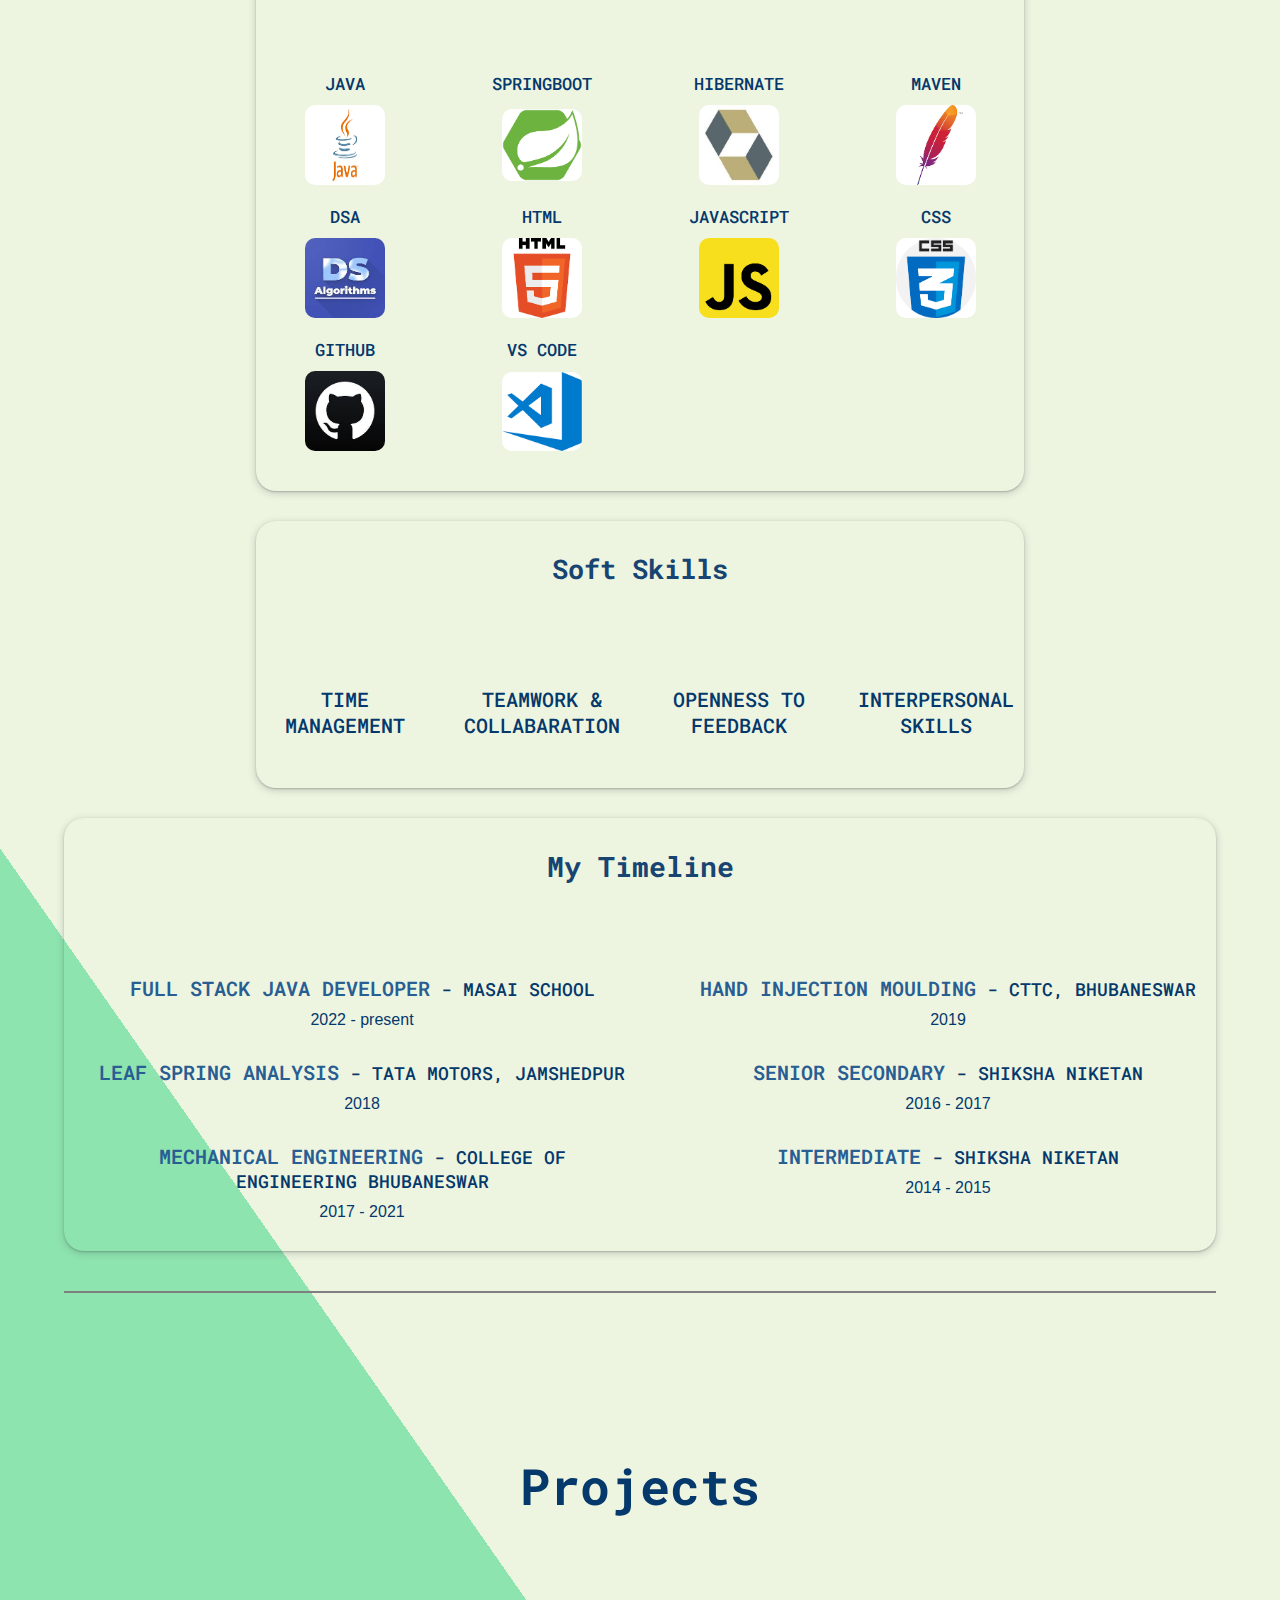
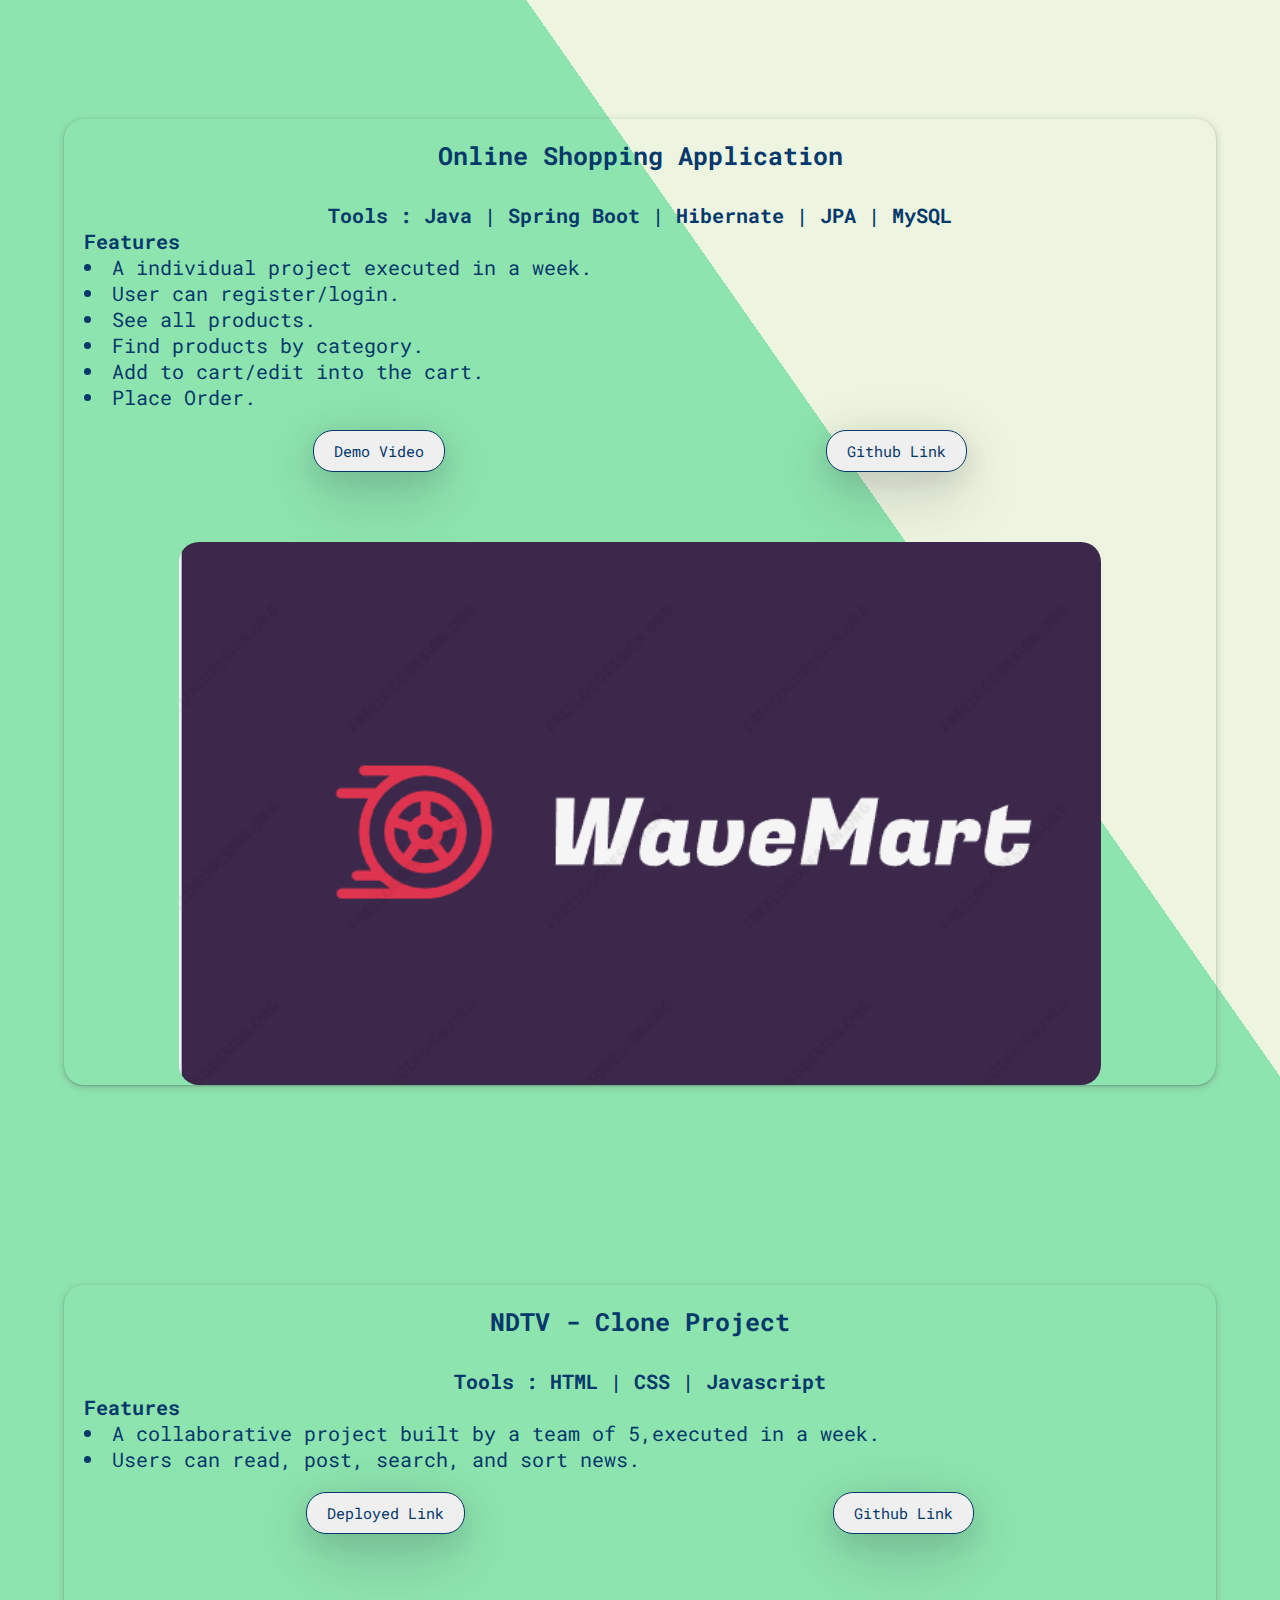
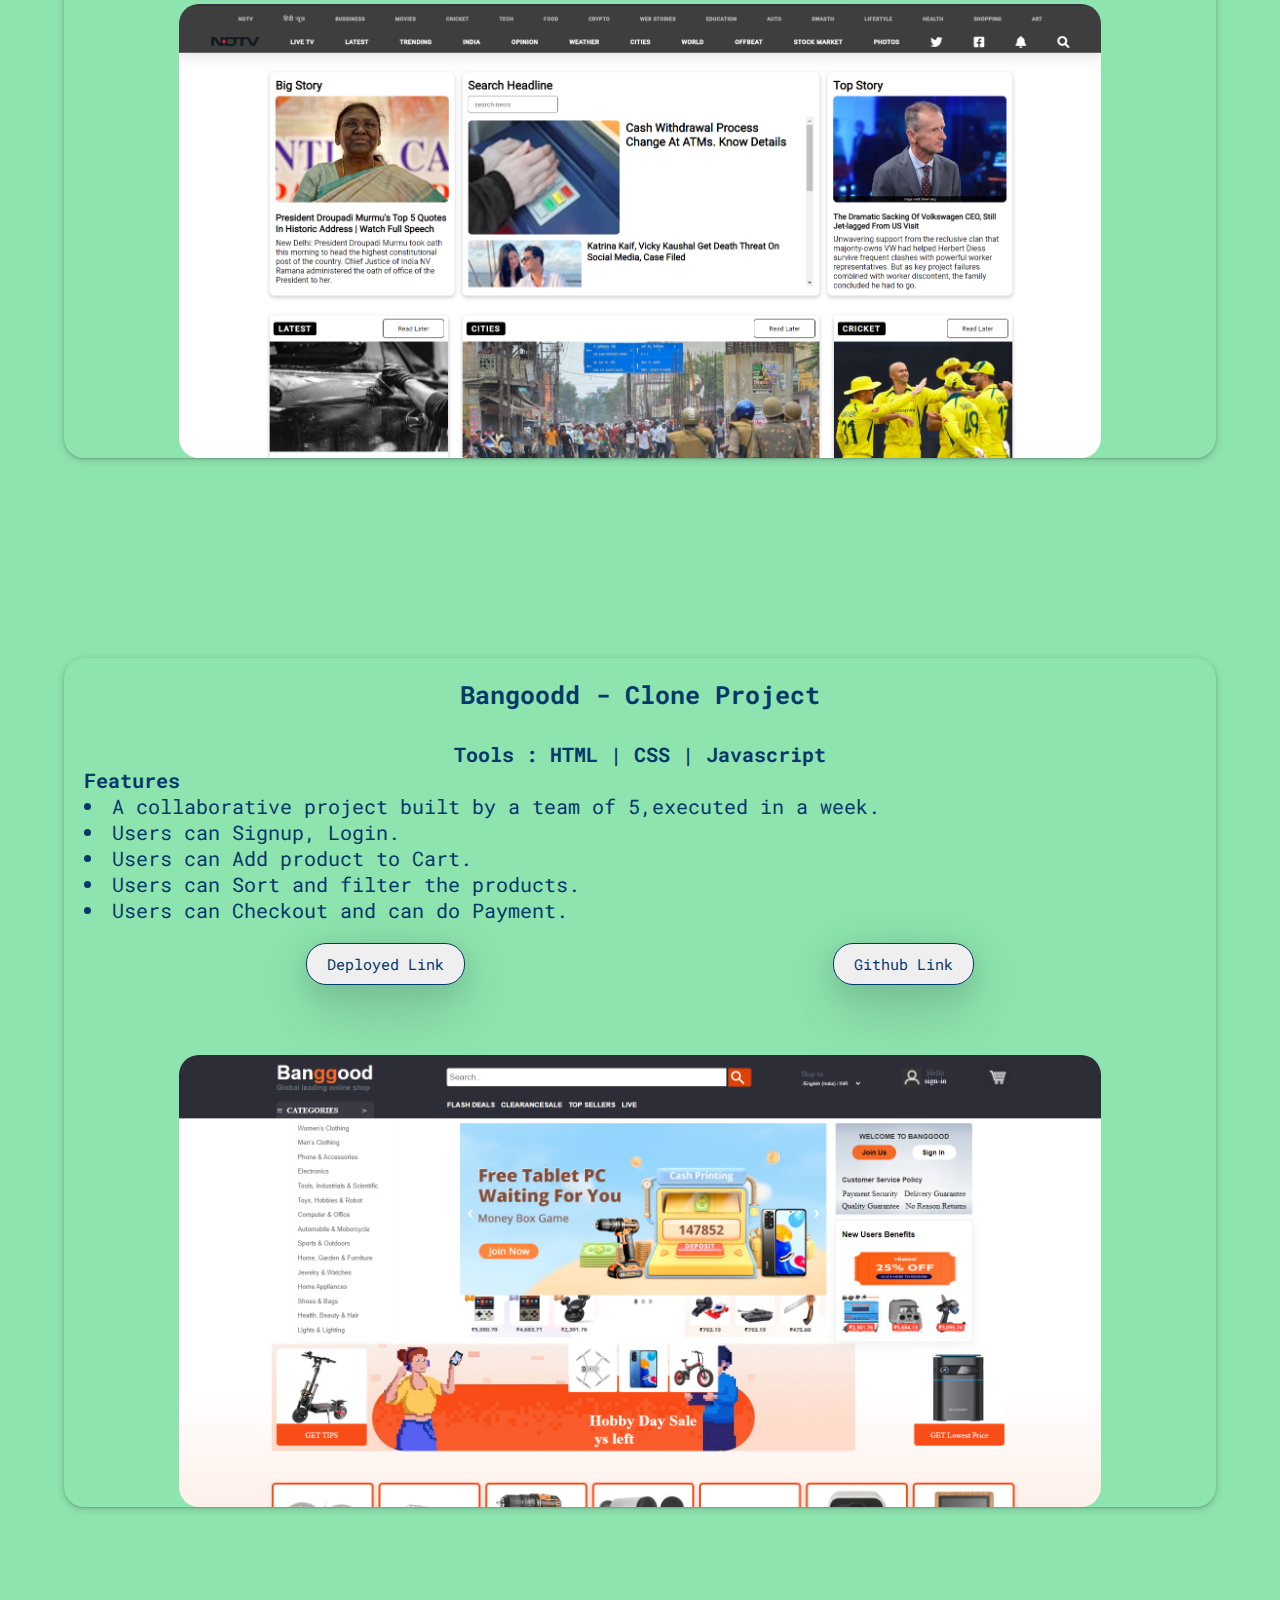
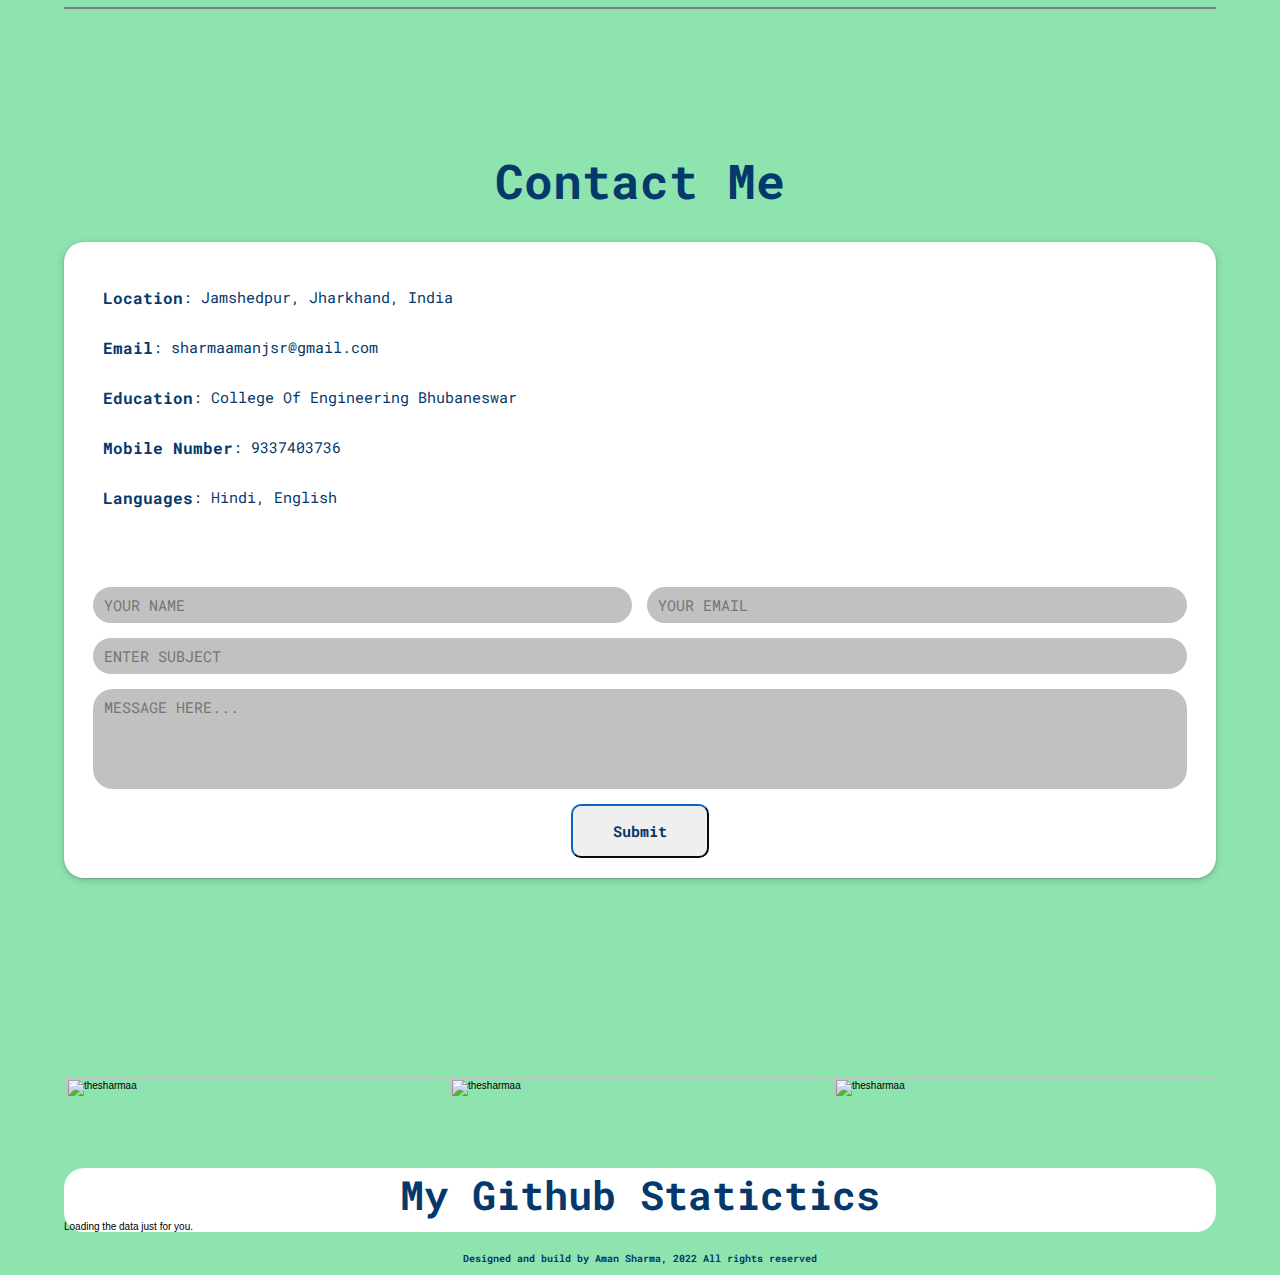
==== commit 085148d9: "." ====
--- a/index.html
+++ b/index.html
@@ -807,7 +807,8 @@
 
     </div>
     <div class="right-contact">
-      <form >
+      <form action="" class="contact-form" action="mailto:sharmaamanjsr@gmail.com"  method="POST"
+      enctype="text/plain">
    
 
        
@@ -834,12 +835,11 @@
         </div>
         <div class="submit-btn">
           <a  class="main-btn">
-            <button type="submit" value="Send" onclick="sendEmail()">Submit</button>
+            <button type="submit" value="Send">Submit</button>
           </a>
         </div>
       </form>
     </div>
-    
   </div>
 
 </div>
@@ -847,7 +847,7 @@
 <div id="stats">
   <p><img src="https://github-readme-stats.vercel.app/api/top-langs?username=thesharmaa&show_icons=true&locale=en&layout=compact" alt="thesharmaa" /></p>
 
- 
+  <p><img src="https://github-readme-stats.vercel.app/api?username=thesharmaa&show_icons=true&locale=en" alt="thesharmaa" /></p>
   
   <p><img src="https://github-readme-streak-stats.herokuapp.com/?user=thesharmaa&" alt="thesharmaa" /></p>
 </div>
@@ -905,5 +905,4 @@
 
 
 
-
 </script>
